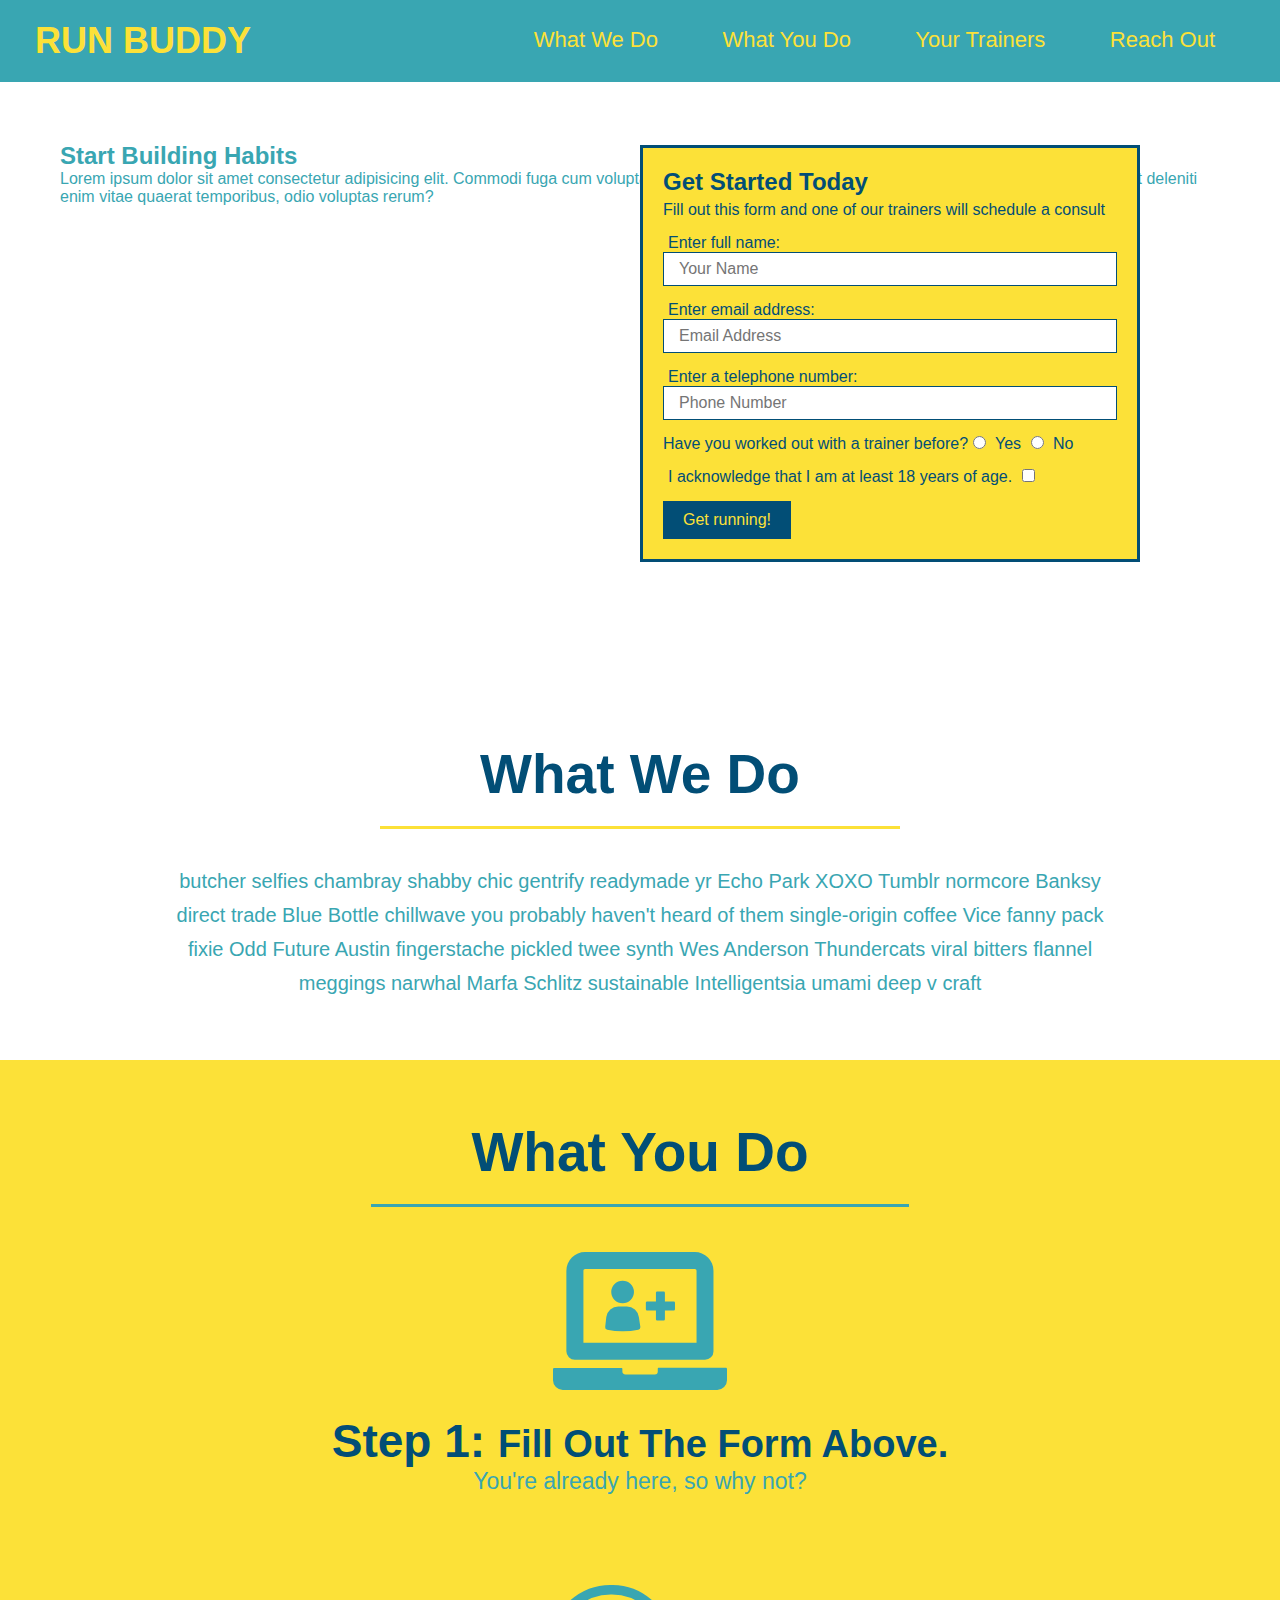
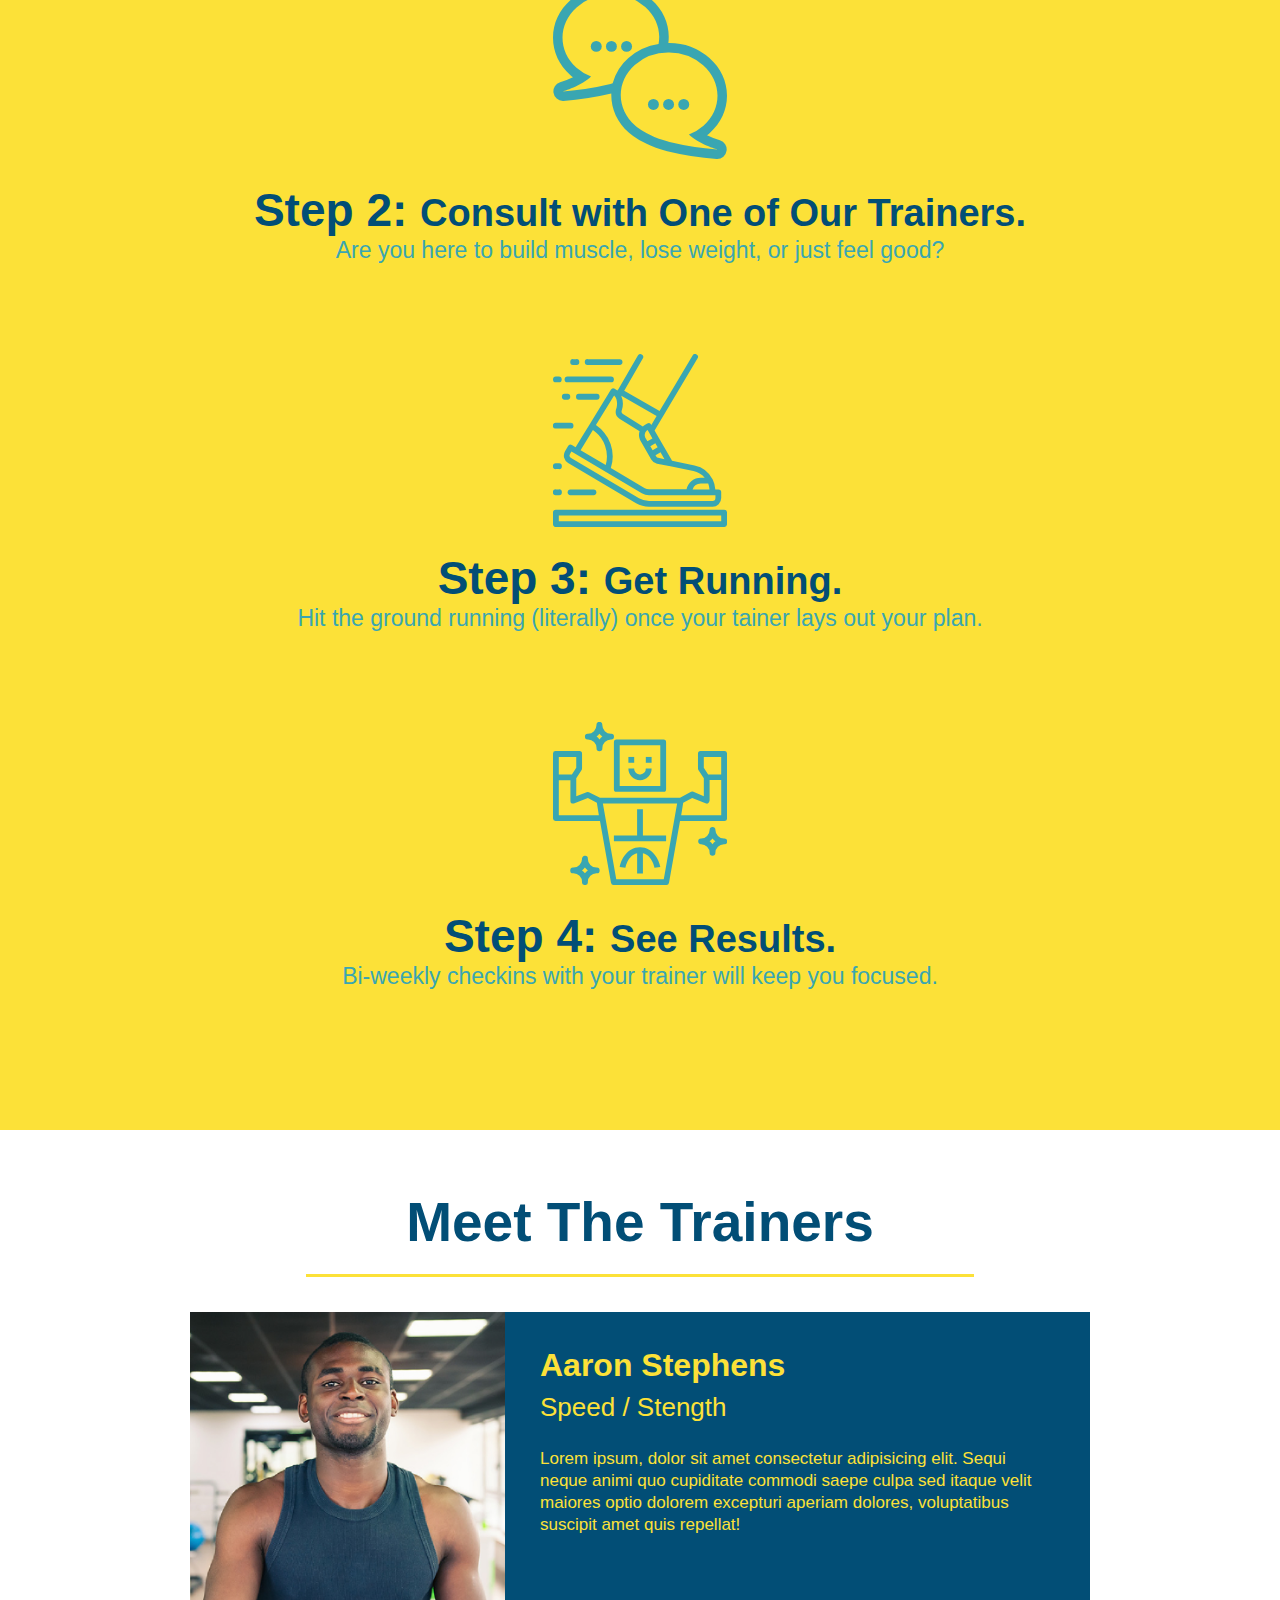
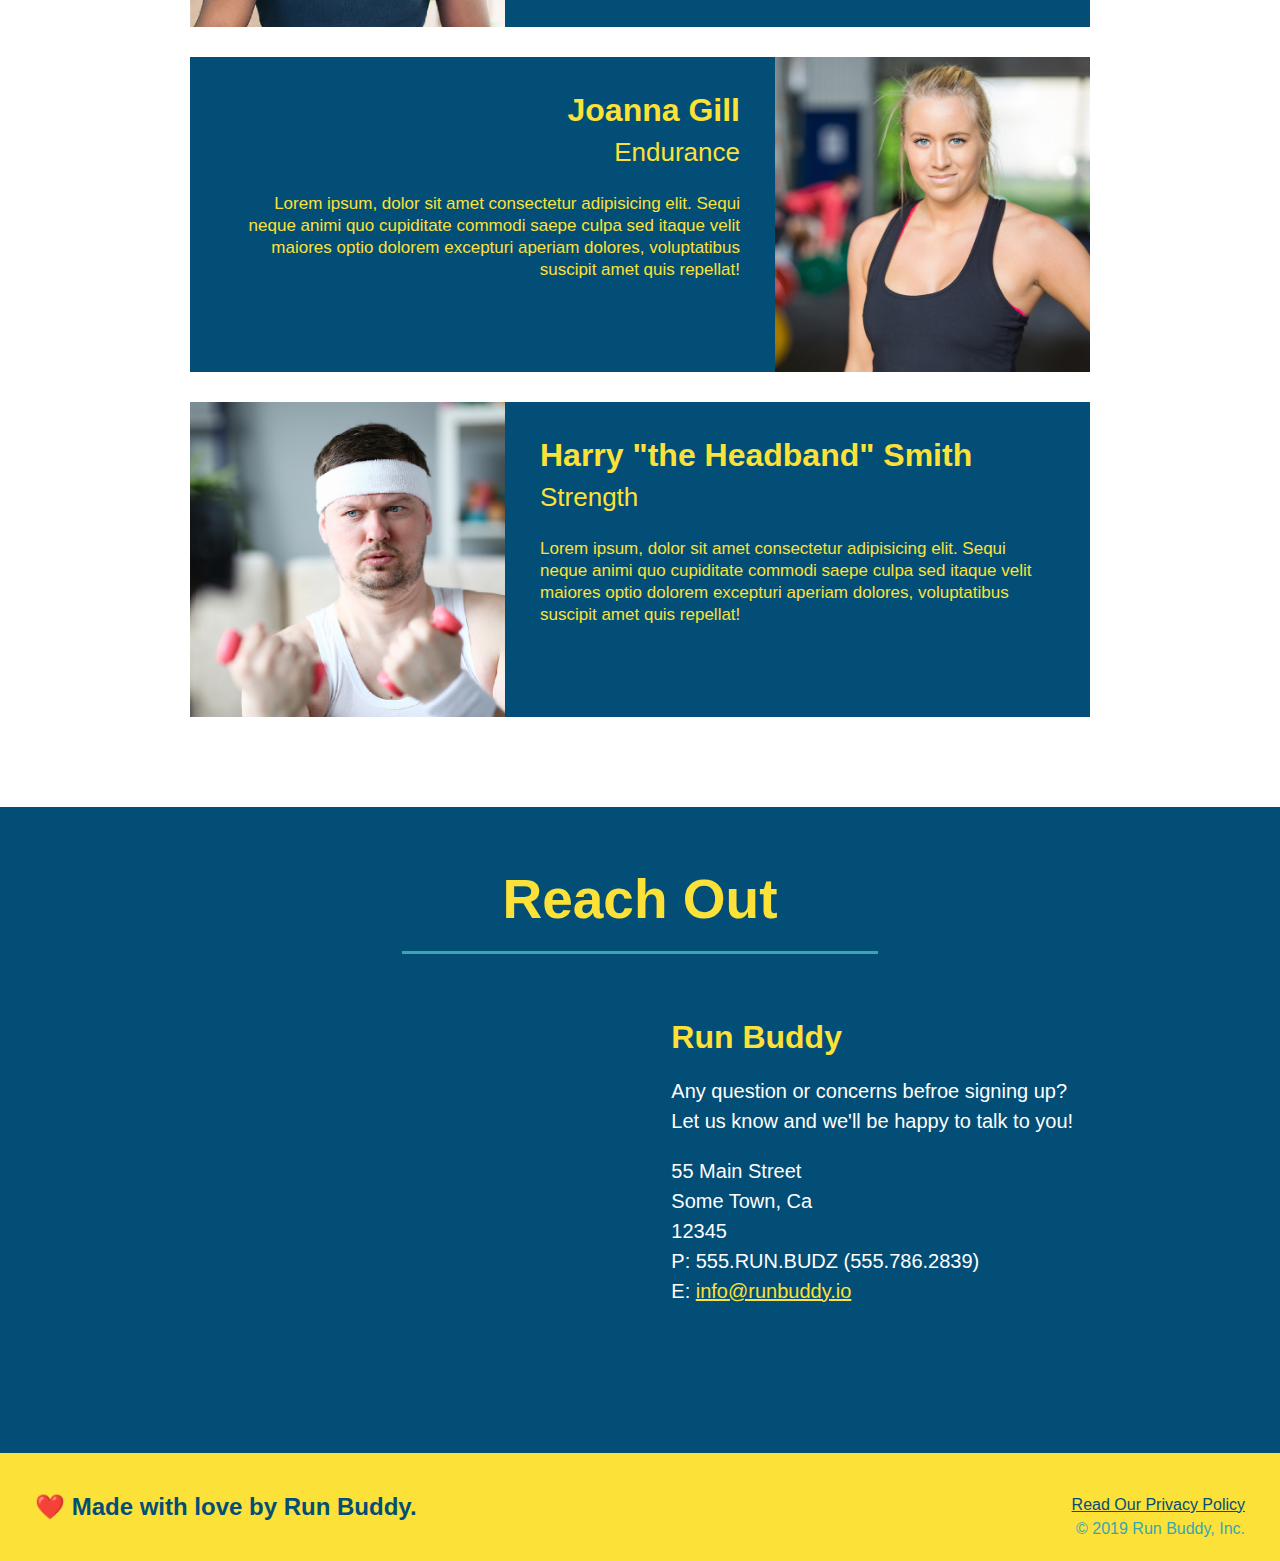
==== index.html @ 86de61a1 "9+" ====
<!DOCTYPE html>
<html lang="en">
  <head>
    <meta charset="UTF-8" />
    <title>Run Buddy</title>
    <link rel="stylesheet" href="./assets/css/style.css" />
  </head>

  <body>
    <!-- navigation -->
    <header>
      <h1>
        <a href="/"> RUN BUDDY </a>
      </h1>
      <nav>
        <!-- Unordered list element -->
        <ul>
          <!-- List item element-->
          <li>
            <!-- Anchor element -->
            <a href="#what-we-do">What We Do</a>
          </li>
          <li>
            <a href="#what-you-do">What You Do</a>
          </li>
          <li>
            <a href="#your-trainers">Your Trainers</a>
          </li>
          <li>
            <a href="#reach-out">Reach Out</a>
          </li>
        </ul>
      </nav>
    </header>

    <!-- hero/jumbotron -->
    <section class="hero">
      <div class="hero-cta">
        <h2>Start Building Habits</h2>
        <p>
          Lorem ipsum dolor sit amet consectetur adipisicing elit. Commodi fuga
          cum voluptatum impedit. Debitis voluptatibus quas tempora sint odit
          officia iusto at deleniti enim vitae quaerat temporibus, odio voluptas
          rerum?
        </p>
      </div>

      <div class="hero-form">
        <h3>Get Started Today</h3>
        <p>
          Fill out this form and one of our trainers will schedule a consult
        </p>
        <form>
          <label for="name">Enter full name:</label>
          <input
            type="text"
            placeholder="Your Name"
            name="name"
            id="name"
            class="form-input"
          />
          <label for="email">Enter email address:</label>
          <input
            type="text"
            placeholder="Email Address"
            name="email"
            id="email"
            class="form-input"
          />
          <label for="phone">Enter a telephone number:</label>
          <input
            type="text"
            placeholder="Phone Number"
            name="phone"
            id="phone"
            class="form-input"
          />
          <p>
            Have you worked out with a trainer before?
            <input type="radio" name="trainer-confirm" id="trainer-yes" />
            <label for="trainer-yes">Yes</label>
            <input type="radio" name="trainer-confirm" id="trainer-no" />
            <label for="trainer-no">No</label>
          </p>
          <p>
            <label for="checkbox">
              I acknowledge that I am at least 18 years of age.
            </label>
            <input type="checkbox" name="checkpoint1" id="checkbox" />
          </p>
          <button type="submit">Get running!</button>
        </form>
      </div>
    </section>

    <!-- "what we do" section -->
    <section id="what-we-do" class="intro">
      <h2 class="section-title primary-border">What We Do</h2>
      <p>
        butcher selfies chambray shabby chic gentrify readymade yr Echo Park
        XOXO Tumblr normcore Banksy direct trade Blue Bottle chillwave you
        probably haven't heard of them single-origin coffee Vice fanny pack
        fixie Odd Future Austin fingerstache pickled twee synth Wes Anderson
        Thundercats viral bitters flannel meggings narwhal Marfa Schlitz
        sustainable Intelligentsia umami deep v craft
      </p>
    </section>

    <!-- "what you do" section -->

    <section id="what-you-do" class="steps">
      <h2 class="section-title secondary-border">What You Do</h2>

      <div>
        <img src="assets\images\step-1.svg" alt="" />
        <h3>Step 1: <span>Fill Out The Form Above.</span></h3>
        <p>You're already here, so why not?</p>
      </div>

      <div>
        <img src="assets\images\step-2.svg" alt="" />
        <h3>Step 2: <span>Consult with One of Our Trainers.</span></h3>
        <p>Are you here to build muscle, lose weight, or just feel good?</p>
      </div>

      <div>
        <img src="assets\images\step-3.svg" alt="" />
        <h3>Step 3: <span>Get Running.</span></h3>
        <p>
          Hit the ground running (literally) once your tainer lays out your
          plan.
        </p>
      </div>

      <div>
        <img src="assets\images\step-4.svg" alt="" />
        <h3>Step 4: <span>See Results.</span></h3>
        <p>Bi-weekly checkins with your trainer will keep you focused.</p>
      </div>
    </section>

    <!-- "meet the trainers" section -->

    <section id="your-trainers" class="trainers">
      <h2 class="section-title primary-border">Meet The Trainers</h2>
      <article class="trainer">
        <img
          src="assets\images\trainer-1.jpg"
          alt="Aaron Stephens in his workout clothes, ready to pump iron"
        />
        <div class="trainer-bio text-left">
          <h3>Aaron Stephens</h3>
          <h4>Speed / Stength</h4>
          <p>
            Lorem ipsum, dolor sit amet consectetur adipisicing elit. Sequi
            neque animi quo cupiditate commodi saepe culpa sed itaque velit
            maiores optio dolorem excepturi aperiam dolores, voluptatibus
            suscipit amet quis repellat!
          </p>
        </div>
      </article>

      <!--Trainer Joanna Article-->

      <article class="trainer">
        <div class="trainer-bio text-right">
          <h3>Joanna Gill</h3>
          <h4>Endurance</h4>
          <p>
            Lorem ipsum, dolor sit amet consectetur adipisicing elit. Sequi
            neque animi quo cupiditate commodi saepe culpa sed itaque velit
            maiores optio dolorem excepturi aperiam dolores, voluptatibus
            suscipit amet quis repellat!
          </p>
        </div>
        <img
          src="assets\images\trainer-2.jpg"
          alt="Joanna Gill cooling off after a workout"
        />
      </article>

      <!--Trainer Headband Harry Article-->

      <article class="trainer">
        <img
          src="assets\images\trainer-3.jpg"
          alt="Harry Smith wearing a head band and lifting pink weights"
        />
        <div class="trainer-bio text-left">
          <h3>Harry "the Headband" Smith</h3>
          <h4>Strength</h4>
          <p>
            Lorem ipsum, dolor sit amet consectetur adipisicing elit. Sequi
            neque animi quo cupiditate commodi saepe culpa sed itaque velit
            maiores optio dolorem excepturi aperiam dolores, voluptatibus
            suscipit amet quis repellat!
          </p>
        </div>
      </article>
    </section>

    <!-- "reach out" section -->

    <section id="reach-out" class="contact">
      <h2 class="section-title secondary-border">Reach Out</h2>
      <div class="contact-info">
        <iframe
          src="https://www.google.com/maps/embed?pb=!1m18!1m12!1m3!1d2694.9120654566946!2d-112.32048018418155!3d47.511103702562835!2m3!1f0!2f0!3f0!3m2!1i1024!2i768!4f13.1!3m3!1m2!1s0x5342957aaf8202db%3A0x1dac85df7fe4e1fd!2s4567%20MT-21%2C%20Fairfield%2C%20MT%2059436!5e0!3m2!1sen!2sus!4v1643744627830!5m2!1sen!2sus"
          width="400"
          height="400"
          style="border: 0"
          allowfullscreen=""
          loading="lazy"
        >
        </iframe>
        <div>
          <h3>Run Buddy</h3>
          <p>
            Any question or concerns befroe signing up?
            <br />
            Let us know and we'll be happy to talk to you!
            <br />
          </p>
          <address>
            55 Main Street <br />
            Some Town, Ca <br />
            12345<br />
            P: 555.RUN.BUDZ (555.786.2839)<br />
            E: <a href="mailto:info@runbuddy.io">info@runbuddy.io</a>
          </address>
        </div>
      </div>
    </section>

    <!-- footer -->

    <footer>
      <h2>❤️ Made with love by Run Buddy.</h2>
      <div>
        <a href="./privacy-policy.html">Read Our Privacy Policy</a><br />
        &copy; 2019 Run Buddy, Inc.
      </div>
    </footer>
  </body>
</html>
---- assets/css/style.css ----
body {
  font-family: Arial, Helvetica, sans-serif;
  color: #39a6b2;
}

/* header style */
header {
  padding: 20px 35px;
  background-color: #39a6b2;
}
/*Browser default override*/
* {
  margin: 0;
  padding: 0;
  box-sizing: border-box;
}

/* Header Elements Style*/
header h1 {
  font-weight: bold;
  font-size: 36px;
  color: #fce138;
  margin: 0;
  display: inline;
}

header a {
  color: #fce138;
  text-decoration: none;
}

header nav {
  float: right;
  margin: 7px 0;
}

header nav ul li {
  display: inline;
}

header nav ul li a {
  margin: 0 30px;
  font-weight: lighter;
  font-size: 22px;
}
/*Footer Styling*/
footer {
  background: #fce138;
  width: 100%;
  padding: 40px 35px;
}
/*footer element styling*/
footer h2 {
  display: inline;
  color: #024e76;
}

footer div {
  float: right;
  line-height: 1.5;
  text-align: right;
}

footer a {
  color: #024e76;
}

/* Hero syle*/

section {
  padding: 60px;
}

.hero {
  background-image: url(https://static.fullstack-bootcamp.com/module-2/flipped-hero-image.jpg);
  height: 600px;
  background-size: cover;
  background-position: center;
  position: relative;
}

.hero-form {
  background-color: #fce138;
  padding: 20px;
  width: 500px;
  color: #024e76;
  border: solid 3px #024e76;
  position: absolute;
  bottom: 120px;
  right: 140px;
}

.hero-form label {
  margin: 0px 5px;
}

.hero-form h3 {
  font-size: 24px;
  margin: 0;
}

.hero-form p {
  margin: 5px 0 15px 0;
}

.form-input {
  border: 1px solid #024e76;
  display: block;
  padding: 7px 15px;
  font-size: 16px;
  color: #024e76;
  width: 100%;
  margin-bottom: 15px;
}

button {
  background-color: #024e76;
  color: #fce138;
  border: none;
  padding: 10px 20px;
  font-size: 16px;
}

/*heading styles*/

.section-title {
  font-size: 55px;
  color: #024e76;
  margin-bottom: 35px;
  padding: 0 100px 20px 100px;
  border-bottom: 3px solid;
  border-color: #fce138;
  display: inline-block;
}

.primary-border {
  border-color: #fce138;
}

.secondary-border {
  border-color: #39a6b2;
}

/*what we do section styling*/

.intro {
  text-align: center;
}

.intro p {
  line-height: 1.7;
  color: #39a6b2;
  width: 80%;
  font-size: 20px;
  margin: 0 auto;
}
/*what you do section styling*/

.steps {
  text-align: center;
  background: #fce138;
}

.steps div {
  margin-bottom: 80px;
}

.steps img {
  width: 15%;
  margin: 10px 0;
}

.steps h3 {
  color: #024e76;
  font-size: 46px;
  margin-top: 10px;
}

.steps p {
  color: #39a6b2;
  font-size: 23px;
}

.steps span {
  font-size: 38px;
}

.trainers {
  text-align: center;
}

.trainer {
  width: 900px;
  margin: 0 auto 30px auto;
  background: #024e76;
  color: #fce138;
  overflow: auto;
}

.trainer img {
  width: 35%;
  float: left;
}

.trainer-bio {
  padding: 35px;
  float: left;
  width: 65%;
}

.text-left {
  text-align: left;
}

.text-right {
  text-align: right;
}

.trainer-bio h3 {
  font-size: 32px;
  margin-bottom: 8px;
}

.trainer-bio h4 {
  font-weight: lighter;
  font-size: 26px;
  margin-bottom: 25px;
}

.trainer-bio p {
  font-size: 17px;
  line-height: 1.3;
}

.contact {
  text-align: center;
  background: #024e76;
}

.contact h2 {
  color: #fce138;
}

.contact-info iframe {
  width: 400px;
  height: 400px;
}

.contact-info div {
  display: inline-block;
  vertical-align: top;
  text-align: left;
  margin: 30px 0 0 60px;
  color: white;
}

.contact-info h3 {
  color: #fce138;
  font-size: 32px;
}

.contact-info p,
.contact-info address {
  margin: 20px 0;
  line-height: 1.5;
  font-size: 20px;
  font-style: normal;
}

.contact-info a {
  color: #fce138;
}
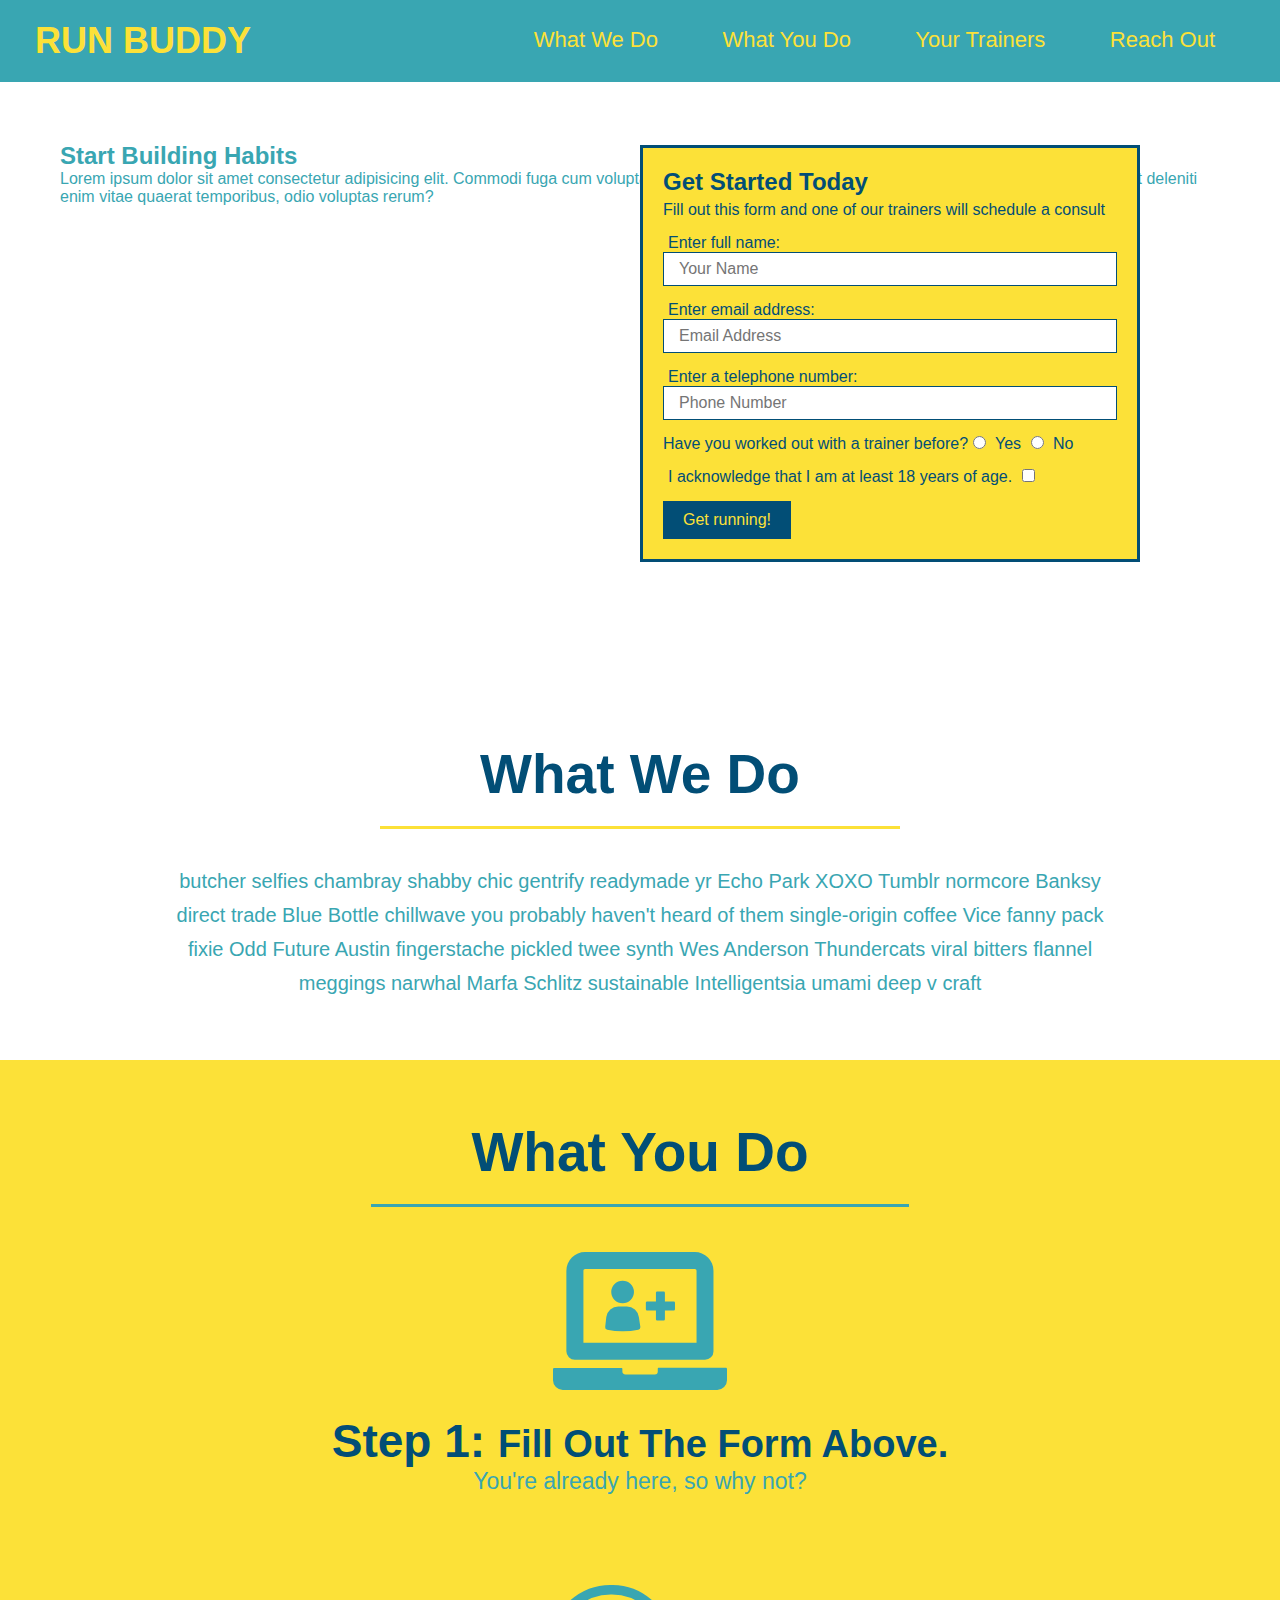
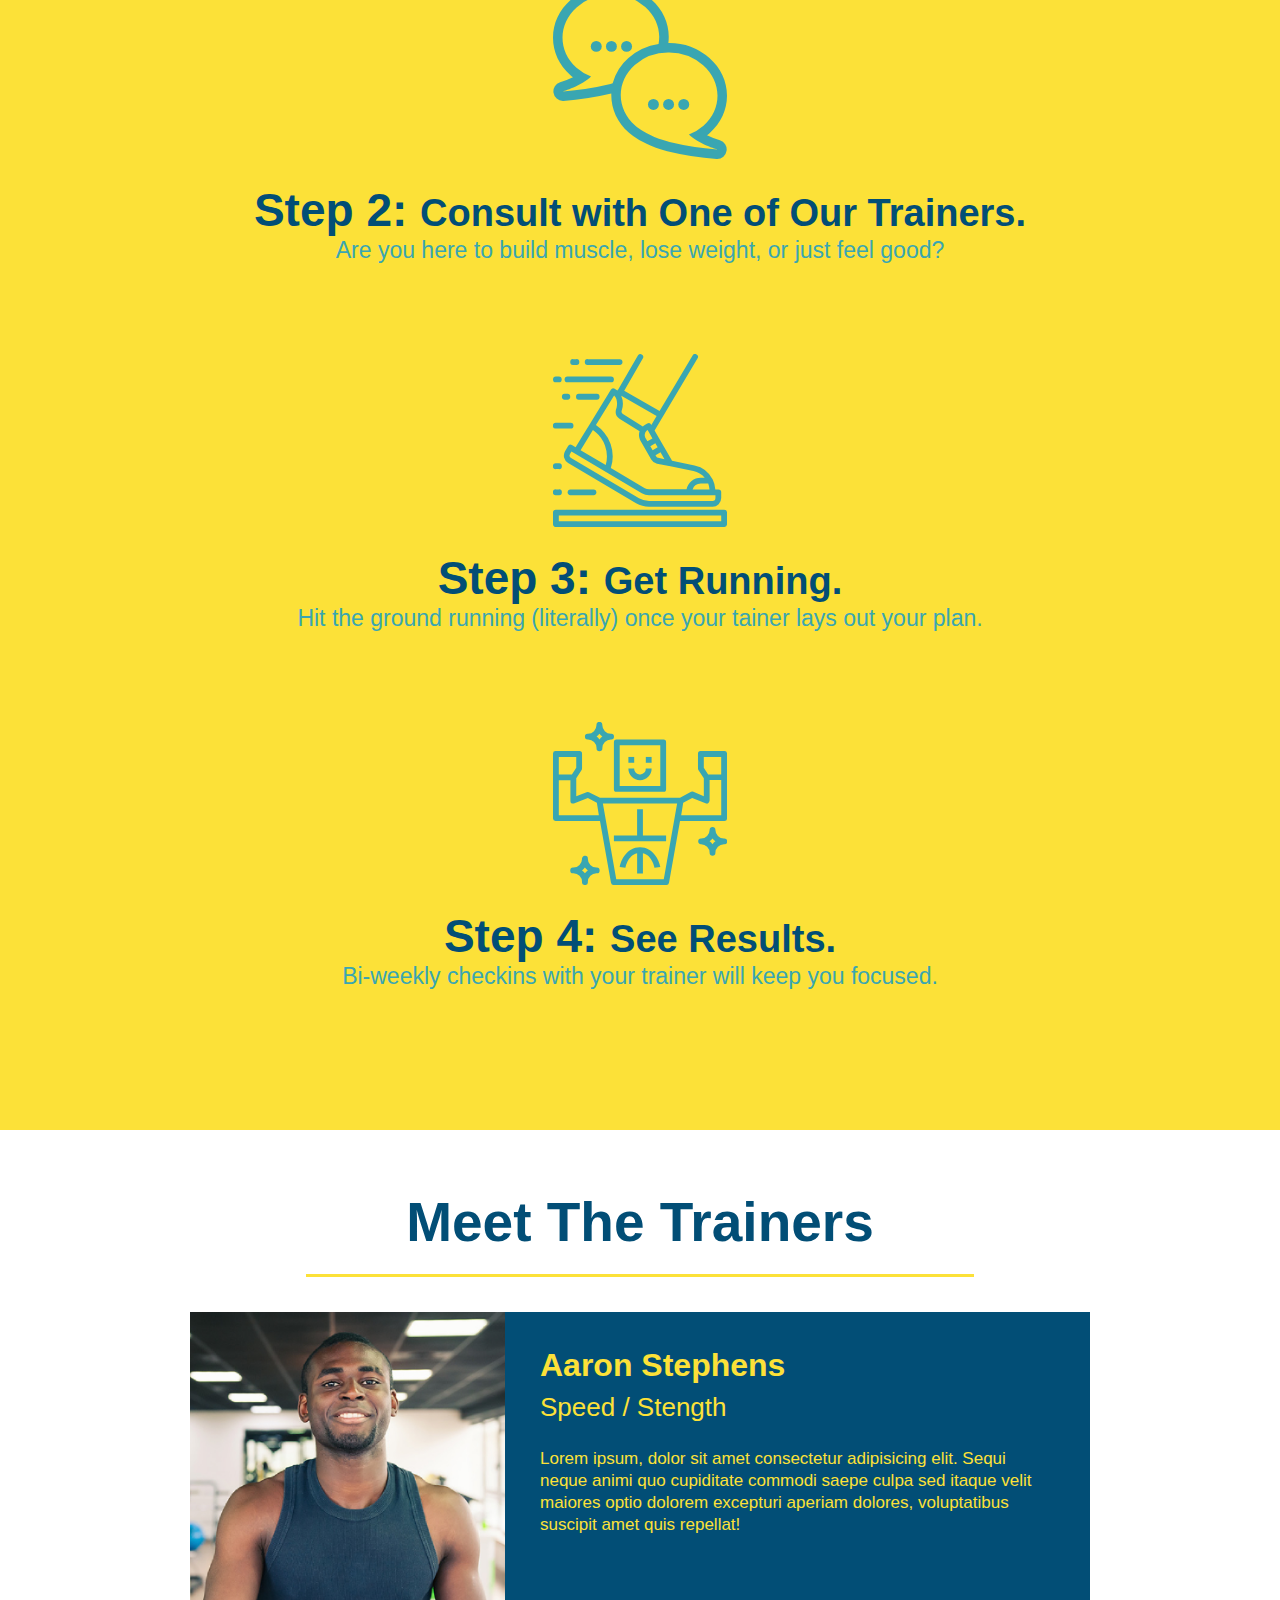
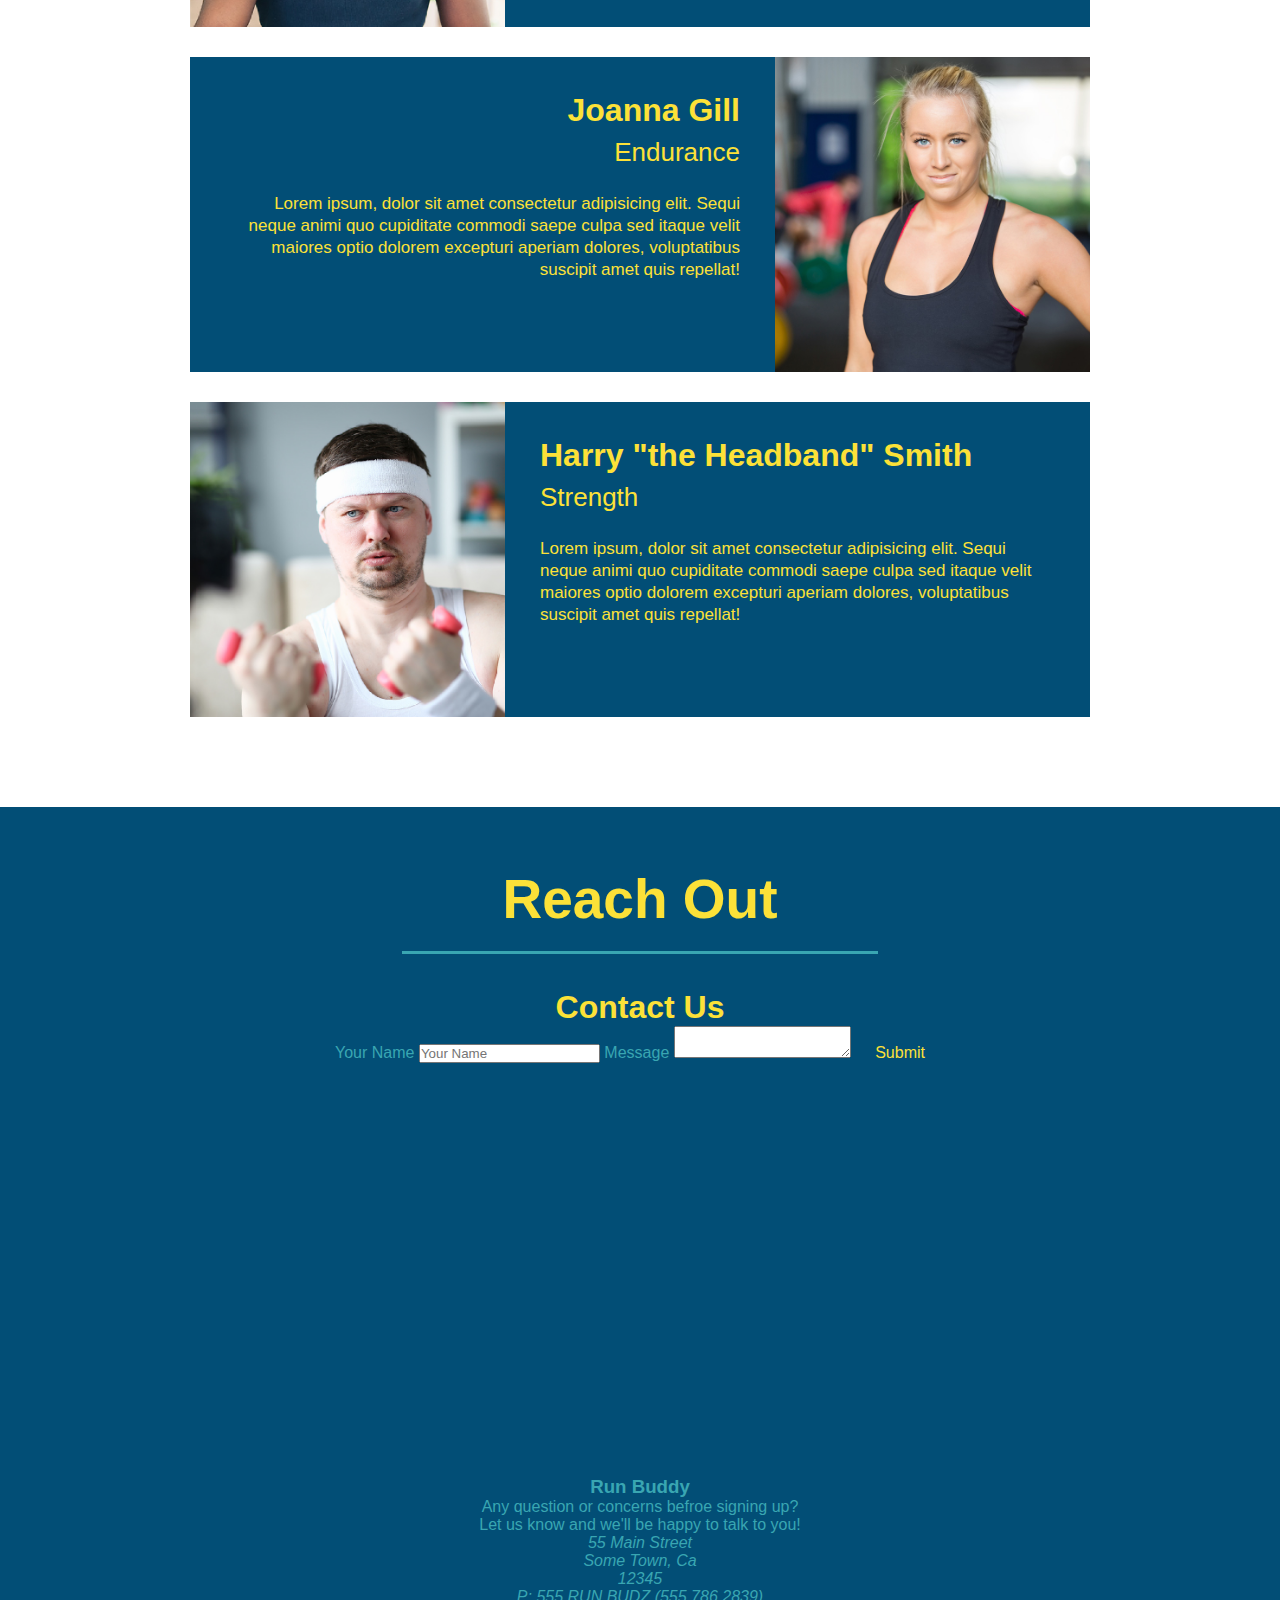
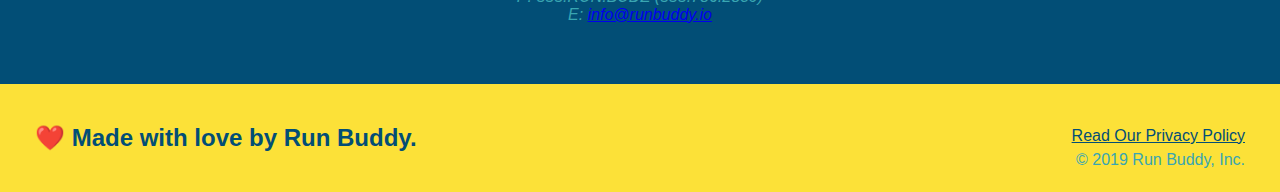
==== commit 8e6c15a1: "add contact form" ====
--- a/index.html
+++ b/index.html
@@ -204,6 +204,16 @@
     <section id="reach-out" class="contact">
       <h2 class="section-title secondary-border">Reach Out</h2>
       <div class="contact-info">
+        <h3>Contact Us</h3>
+        <form>
+          <label for="contact-name">Your Name</label>
+          <input type="text" id="contact-name" placeholder="Your Name" />
+
+          <label for="contact-message">Message</label>
+          <textarea id="contact-message" placeholder="Message"> </textarea>
+          <button type="submit">Submit</button>
+        </form>
+      </div>
         <iframe
           src="https://www.google.com/maps/embed?pb=!1m18!1m12!1m3!1d2694.9120654566946!2d-112.32048018418155!3d47.511103702562835!2m3!1f0!2f0!3f0!3m2!1i1024!2i768!4f13.1!3m3!1m2!1s0x5342957aaf8202db%3A0x1dac85df7fe4e1fd!2s4567%20MT-21%2C%20Fairfield%2C%20MT%2059436!5e0!3m2!1sen!2sus!4v1643744627830!5m2!1sen!2sus"
           width="400"
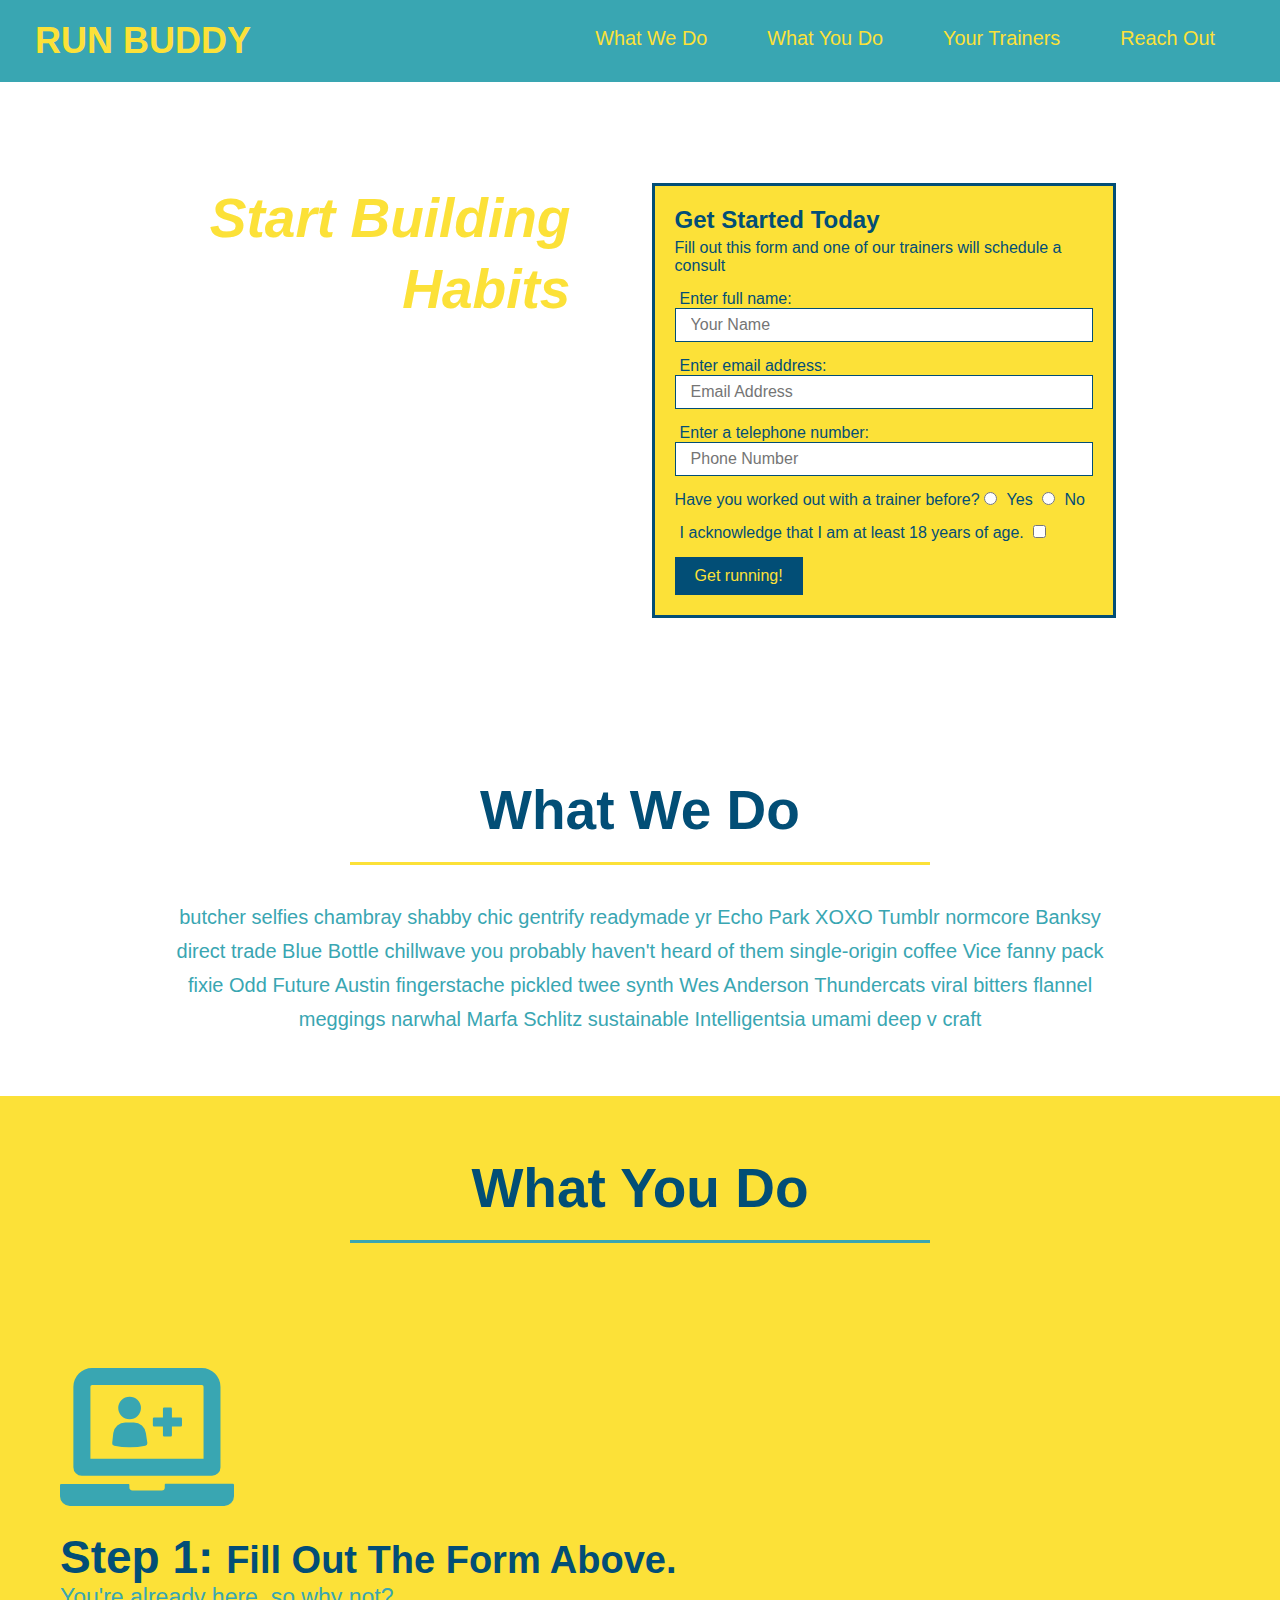
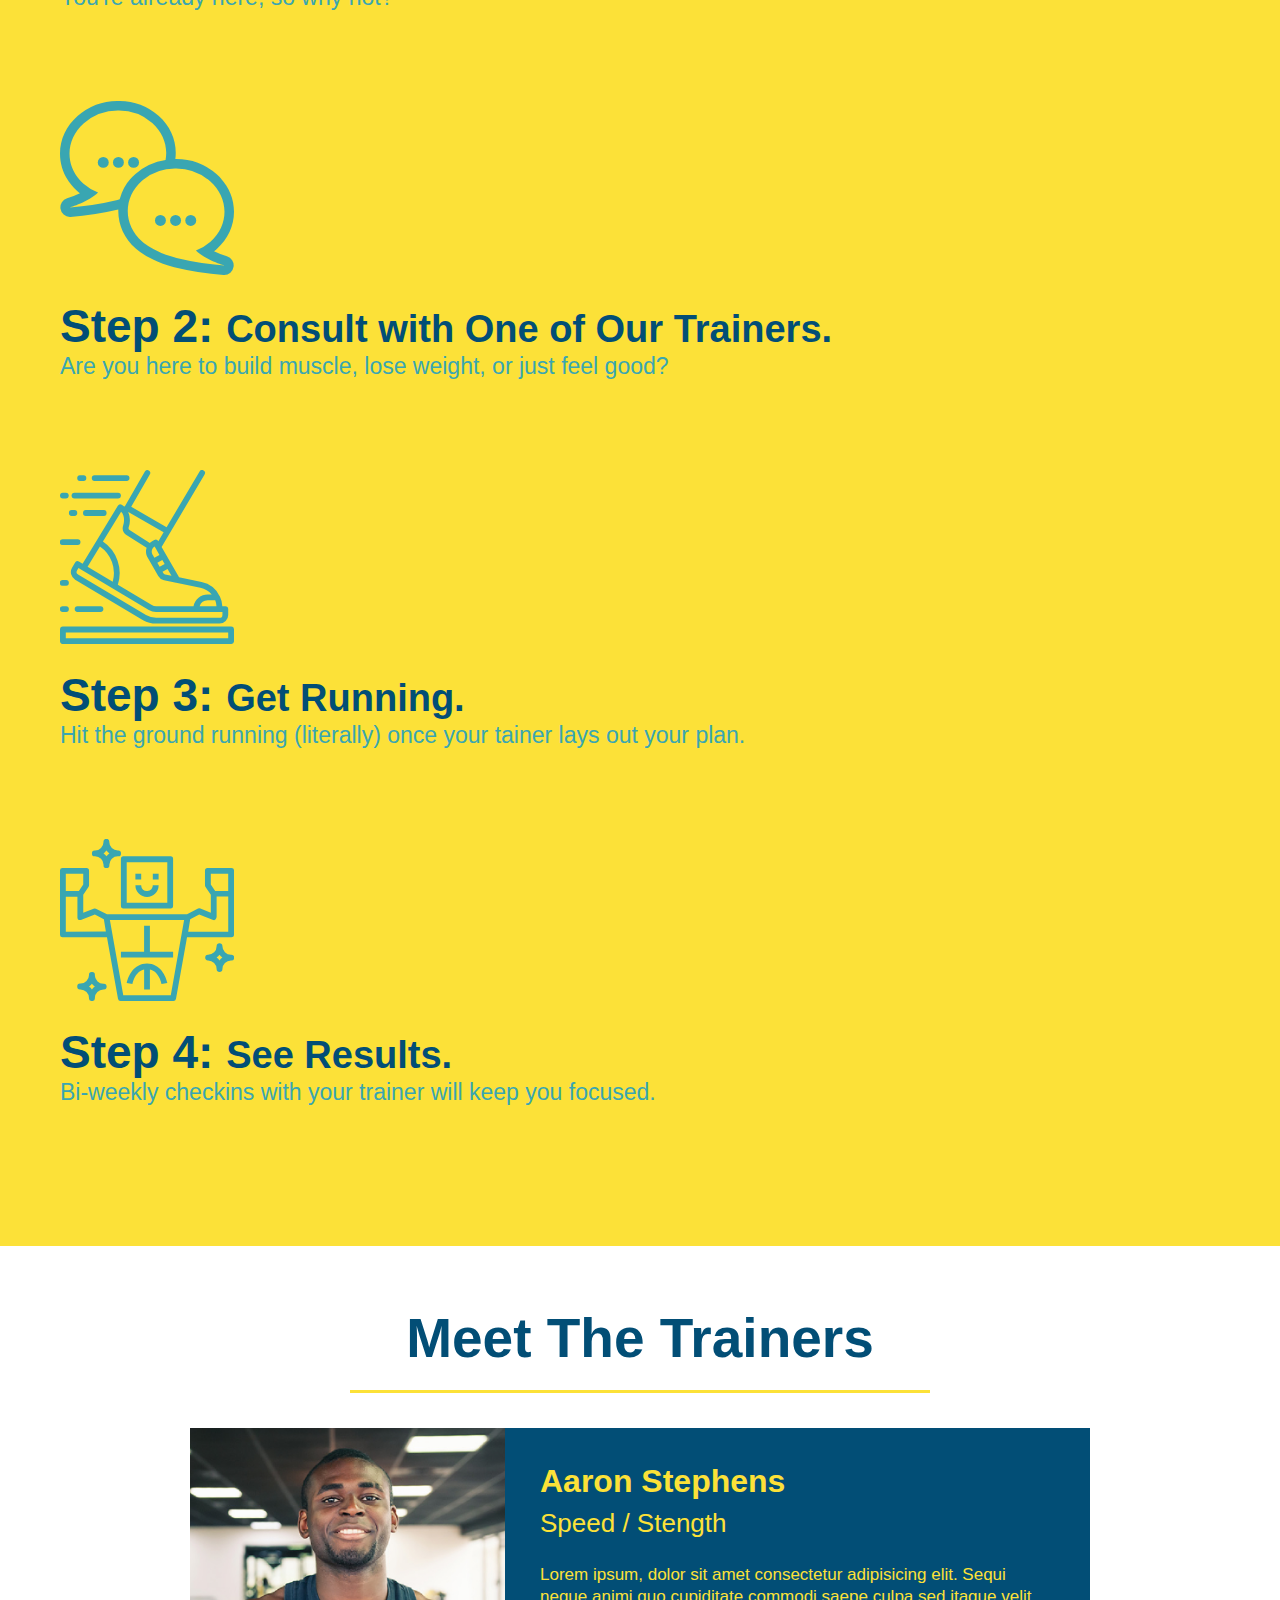
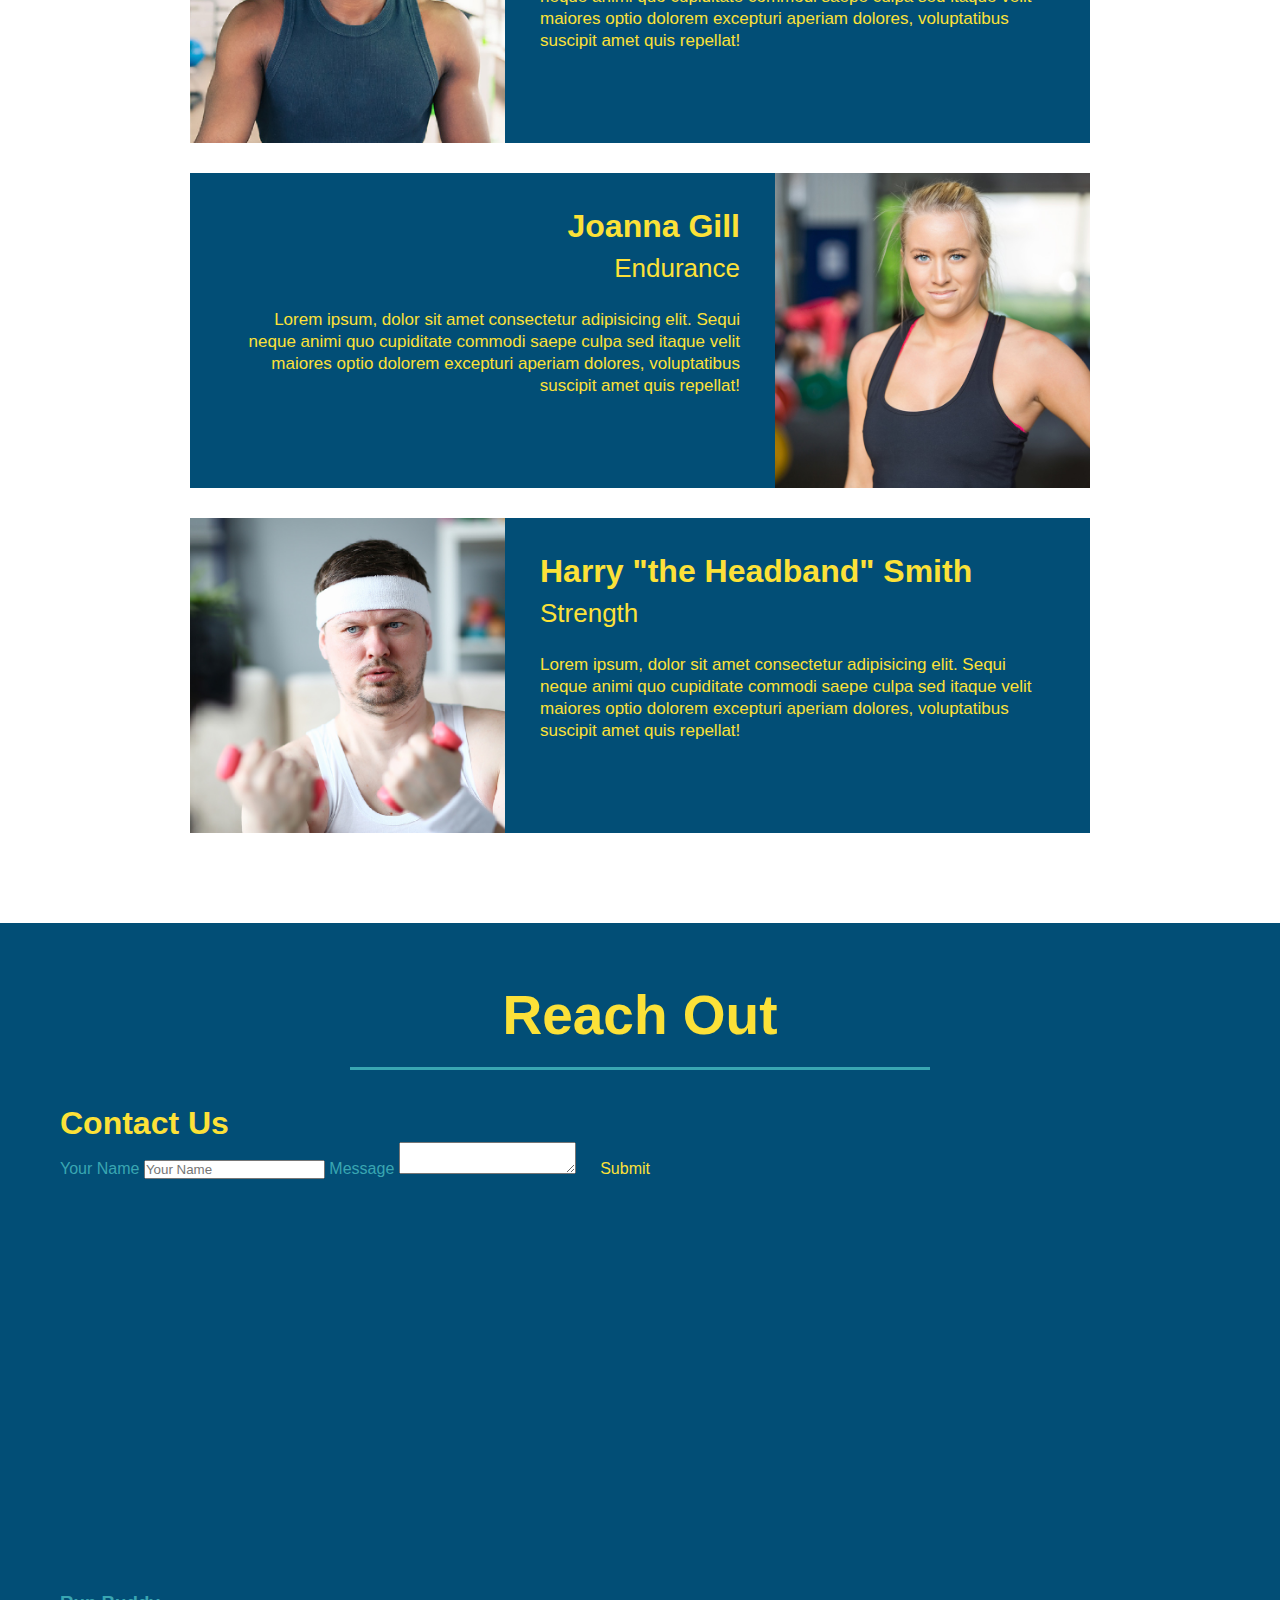
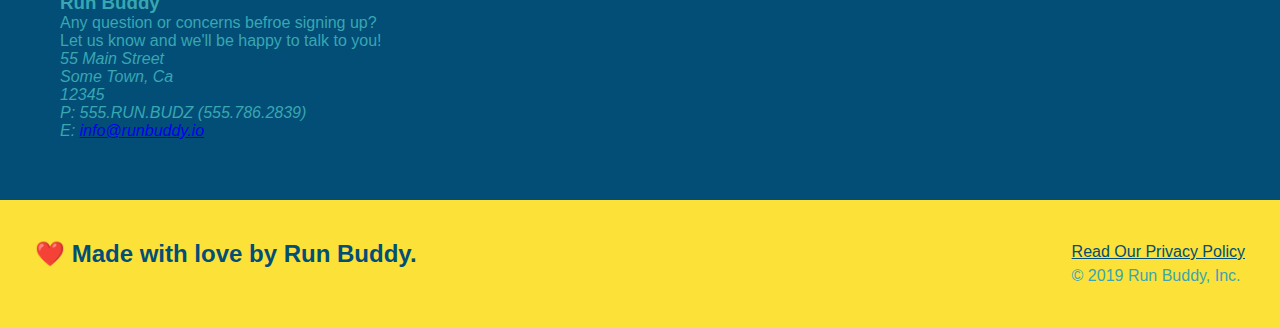
==== commit dd64236a: "add flexbox to what do sections" ====
--- a/index.html
+++ b/index.html
@@ -95,7 +95,10 @@
 
     <!-- "what we do" section -->
     <section id="what-we-do" class="intro">
+      <div class="flex-row">
       <h2 class="section-title primary-border">What We Do</h2>
+    </div>
+    <div class="flex-row">
       <p>
         butcher selfies chambray shabby chic gentrify readymade yr Echo Park
         XOXO Tumblr normcore Banksy direct trade Blue Bottle chillwave you
@@ -104,12 +107,16 @@
         Thundercats viral bitters flannel meggings narwhal Marfa Schlitz
         sustainable Intelligentsia umami deep v craft
       </p>
+    </div>
+    
     </section>
 
     <!-- "what you do" section -->
 
     <section id="what-you-do" class="steps">
+      <div class="flex-row">
       <h2 class="section-title secondary-border">What You Do</h2>
+      </div>
 
       <div>
         <img src="assets\images\step-1.svg" alt="" />
@@ -142,7 +149,9 @@
     <!-- "meet the trainers" section -->
 
     <section id="your-trainers" class="trainers">
+      <div class="flex-row">
       <h2 class="section-title primary-border">Meet The Trainers</h2>
+      </div>
       <article class="trainer">
         <img
           src="assets\images\trainer-1.jpg"
--- a/assets/css/style.css
+++ b/assets/css/style.css
@@ -7,6 +7,9 @@
 header {
   padding: 20px 35px;
   background-color: #39a6b2;
+  display: flex;
+  justify-content: space-between;
+  flex-wrap: wrap;
 }
 /*Browser default override*/
 * {
@@ -21,7 +24,6 @@
   font-size: 36px;
   color: #fce138;
   margin: 0;
-  display: inline;
 }
 
 header a {
@@ -30,35 +32,38 @@
 }
 
 header nav {
-  float: right;
   margin: 7px 0;
 }
 
-header nav ul li {
-  display: inline;
+header nav ul {
+  display: flex;
+  flex-wrap: wrap;
+  justify-content: center;
+  align-items: center;
+  list-style: none;
 }
 
 header nav ul li a {
   margin: 0 30px;
   font-weight: lighter;
-  font-size: 22px;
+  font-size: 1.55vw;
 }
 /*Footer Styling*/
 footer {
   background: #fce138;
   width: 100%;
   padding: 40px 35px;
+  display: flex;
+  justify-content: space-between;
+  flex-wrap: wrap;
 }
 /*footer element styling*/
 footer h2 {
-  display: inline;
   color: #024e76;
 }
 
 footer div {
-  float: right;
   line-height: 1.5;
-  text-align: right;
 }
 
 footer a {
@@ -73,21 +78,34 @@
 
 .hero {
   background-image: url(https://static.fullstack-bootcamp.com/module-2/flipped-hero-image.jpg);
-  height: 600px;
   background-size: cover;
   background-position: center;
-  position: relative;
-}
-
+  display: flex;
+  justify-content: center;
+  flex-wrap: wrap;
+}
+
+.hero-cta {
+  width: 35%;
+  text-align: right;
+  margin: 3.5%;
+  color: #fff;
+  font-size: 18px;
+  line-height: 1.3;
+}
+
+.hero-cta h2 {
+  font-style: italic;
+  font-size: 55px;
+  color: #fce138;
+}
 .hero-form {
   background-color: #fce138;
   padding: 20px;
-  width: 500px;
   color: #024e76;
   border: solid 3px #024e76;
-  position: absolute;
-  bottom: 120px;
-  right: 140px;
+  width: 40%;
+  margin: 3.5%;
 }
 
 .hero-form label {
@@ -126,11 +144,12 @@
 .section-title {
   font-size: 55px;
   color: #024e76;
-  margin-bottom: 35px;
-  padding: 0 100px 20px 100px;
   border-bottom: 3px solid;
   border-color: #fce138;
-  display: inline-block;
+  padding-bottom: 20px;
+  text-align: center;
+  margin: 0 auto 35px auto;
+  width: 50%;
 }
 
 .primary-border {
@@ -141,11 +160,11 @@
   border-color: #39a6b2;
 }
 
+.flex-row {
+  display: flex;
+}
+
 /*what we do section styling*/
-
-.intro {
-  text-align: center;
-}
 
 .intro p {
   line-height: 1.7;
@@ -153,11 +172,11 @@
   width: 80%;
   font-size: 20px;
   margin: 0 auto;
+  text-align: center;
 }
 /*what you do section styling*/
 
 .steps {
-  text-align: center;
   background: #fce138;
 }
 
@@ -186,7 +205,6 @@
 }
 
 .trainers {
-  text-align: center;
 }
 
 .trainer {
@@ -233,7 +251,6 @@
 }
 
 .contact {
-  text-align: center;
   background: #024e76;
 }
 
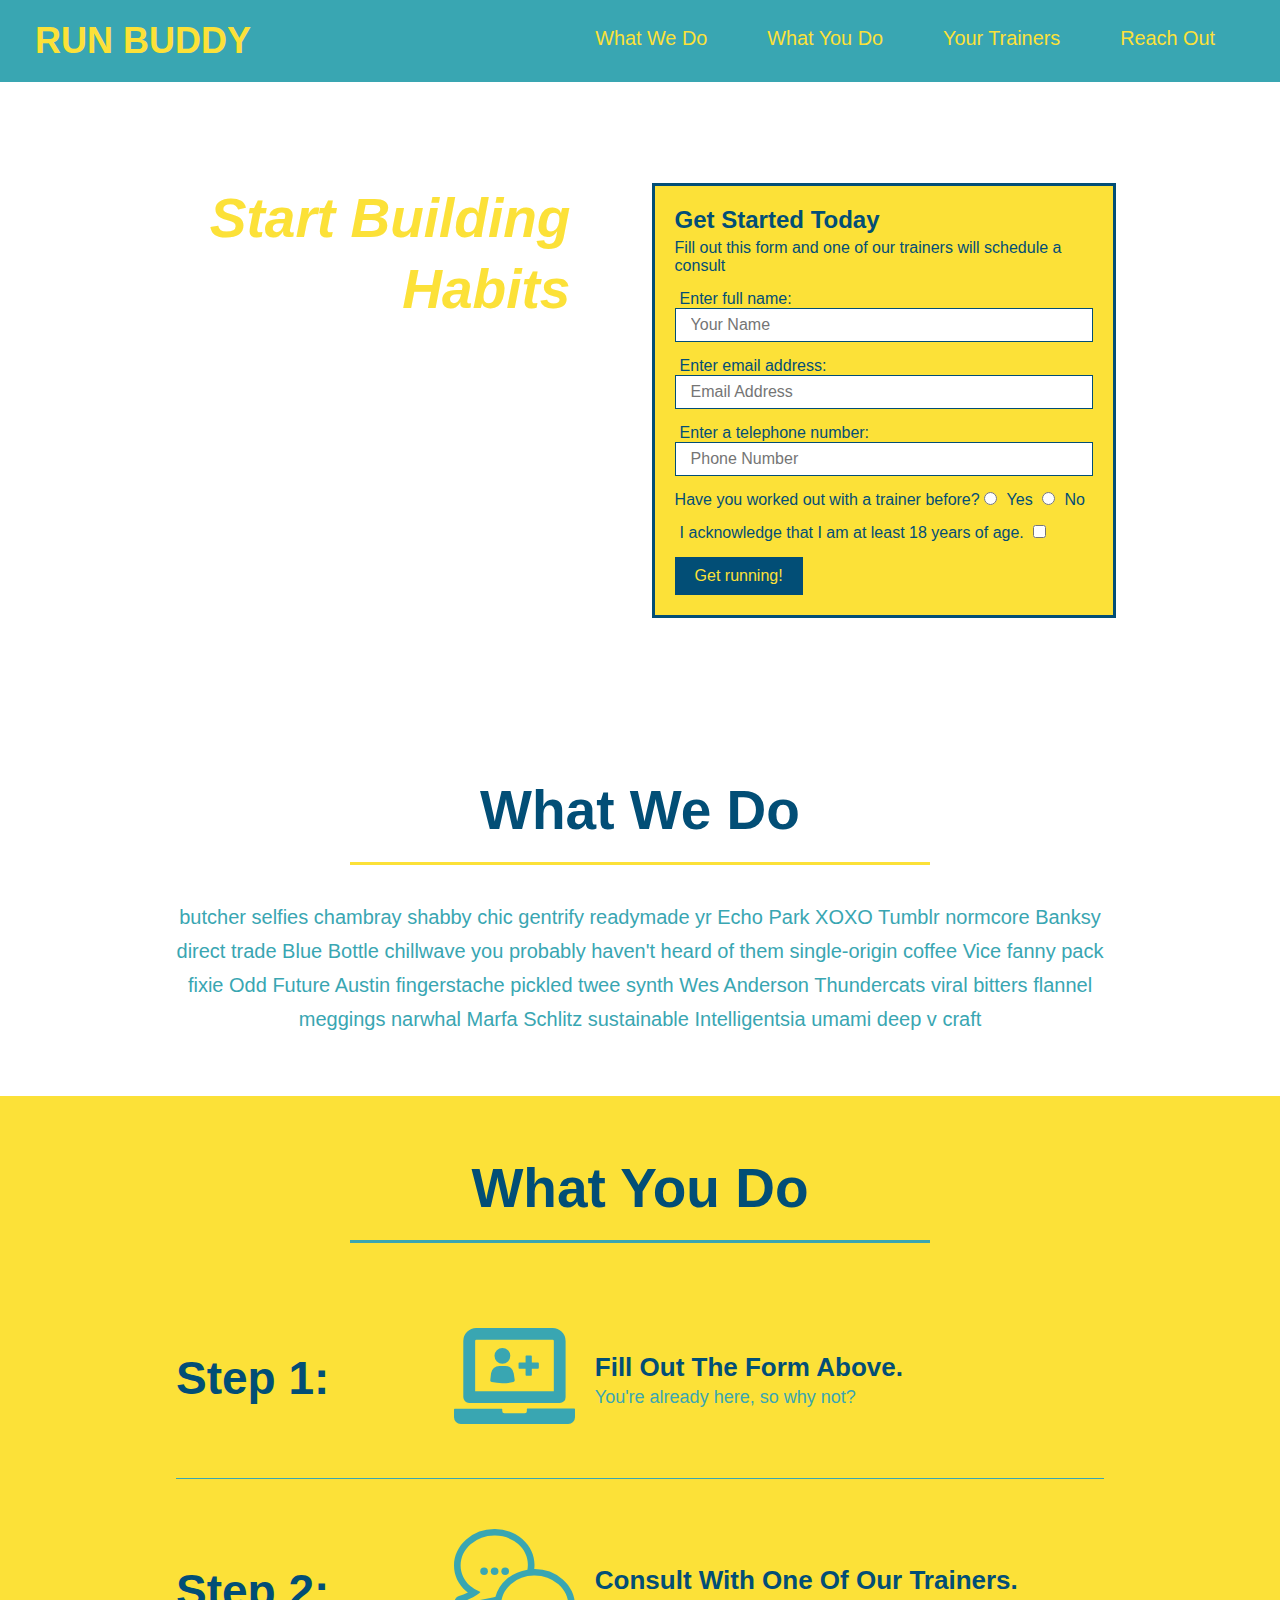
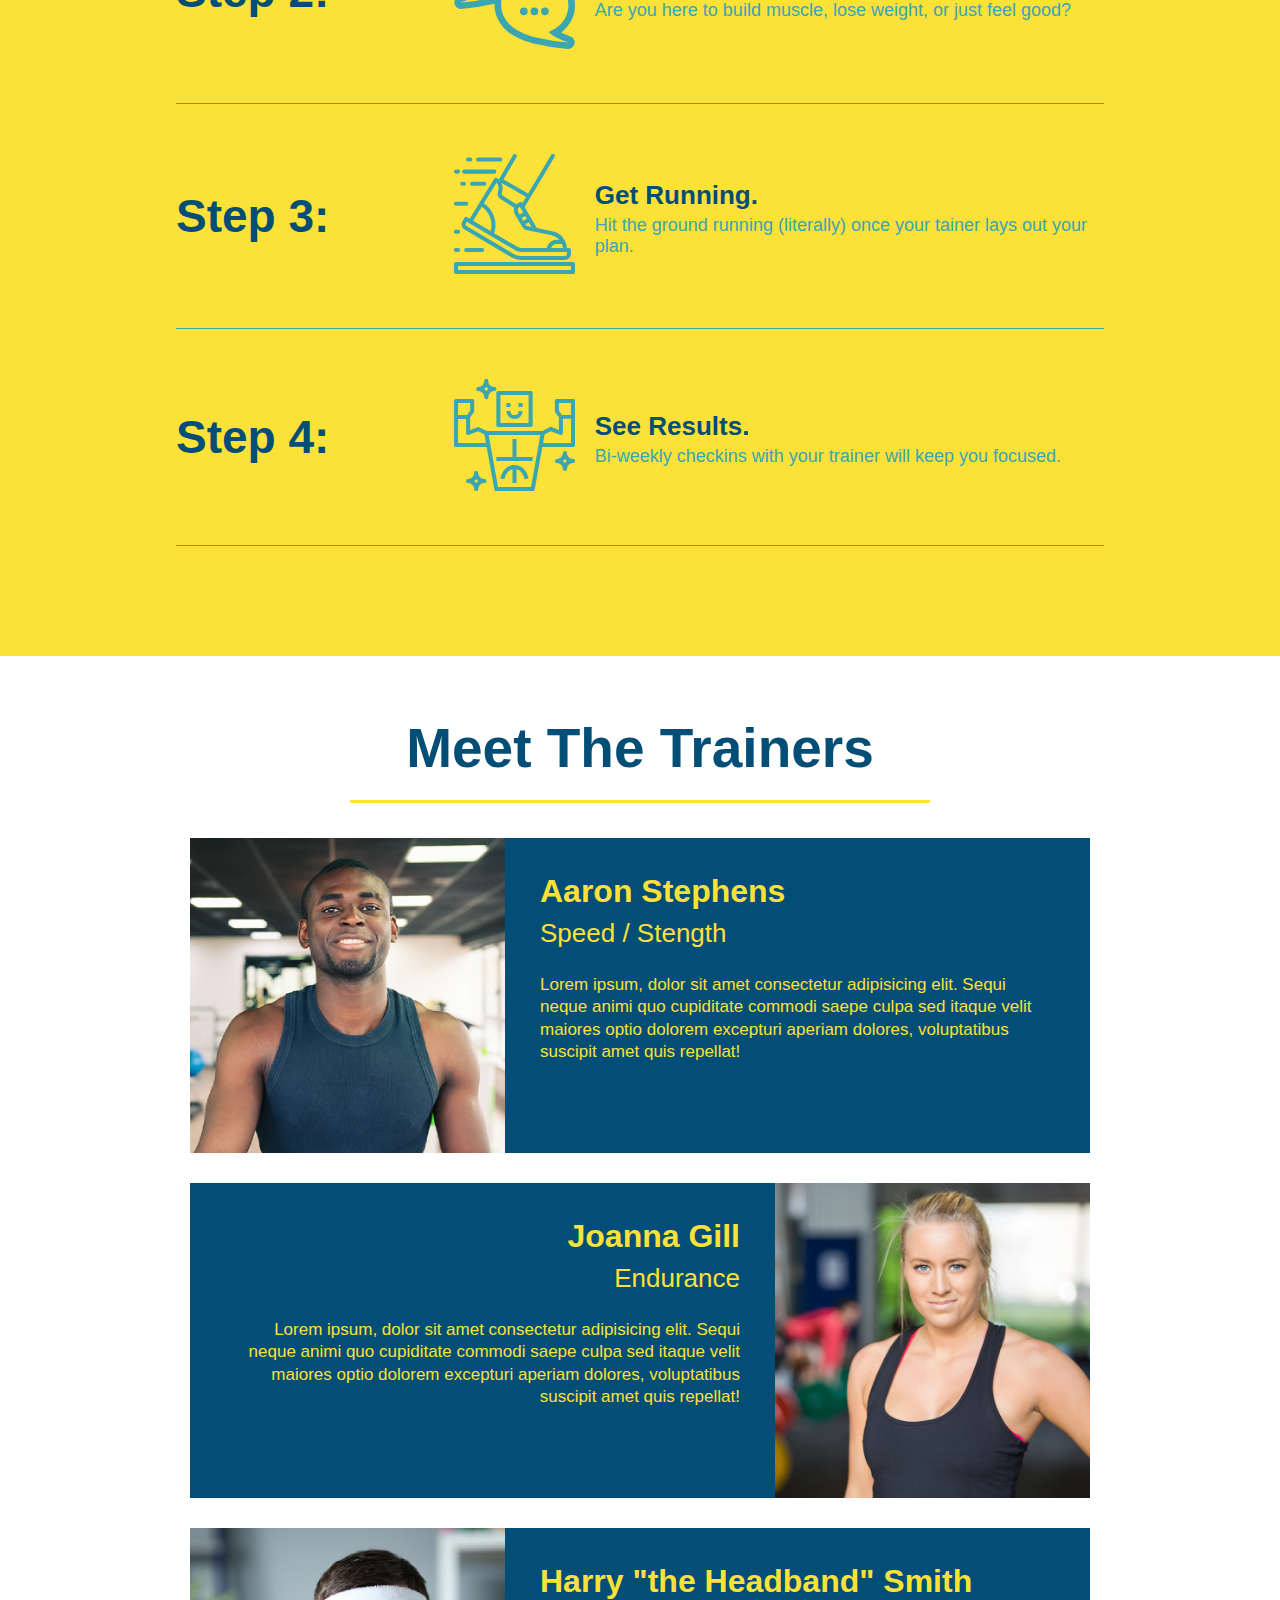
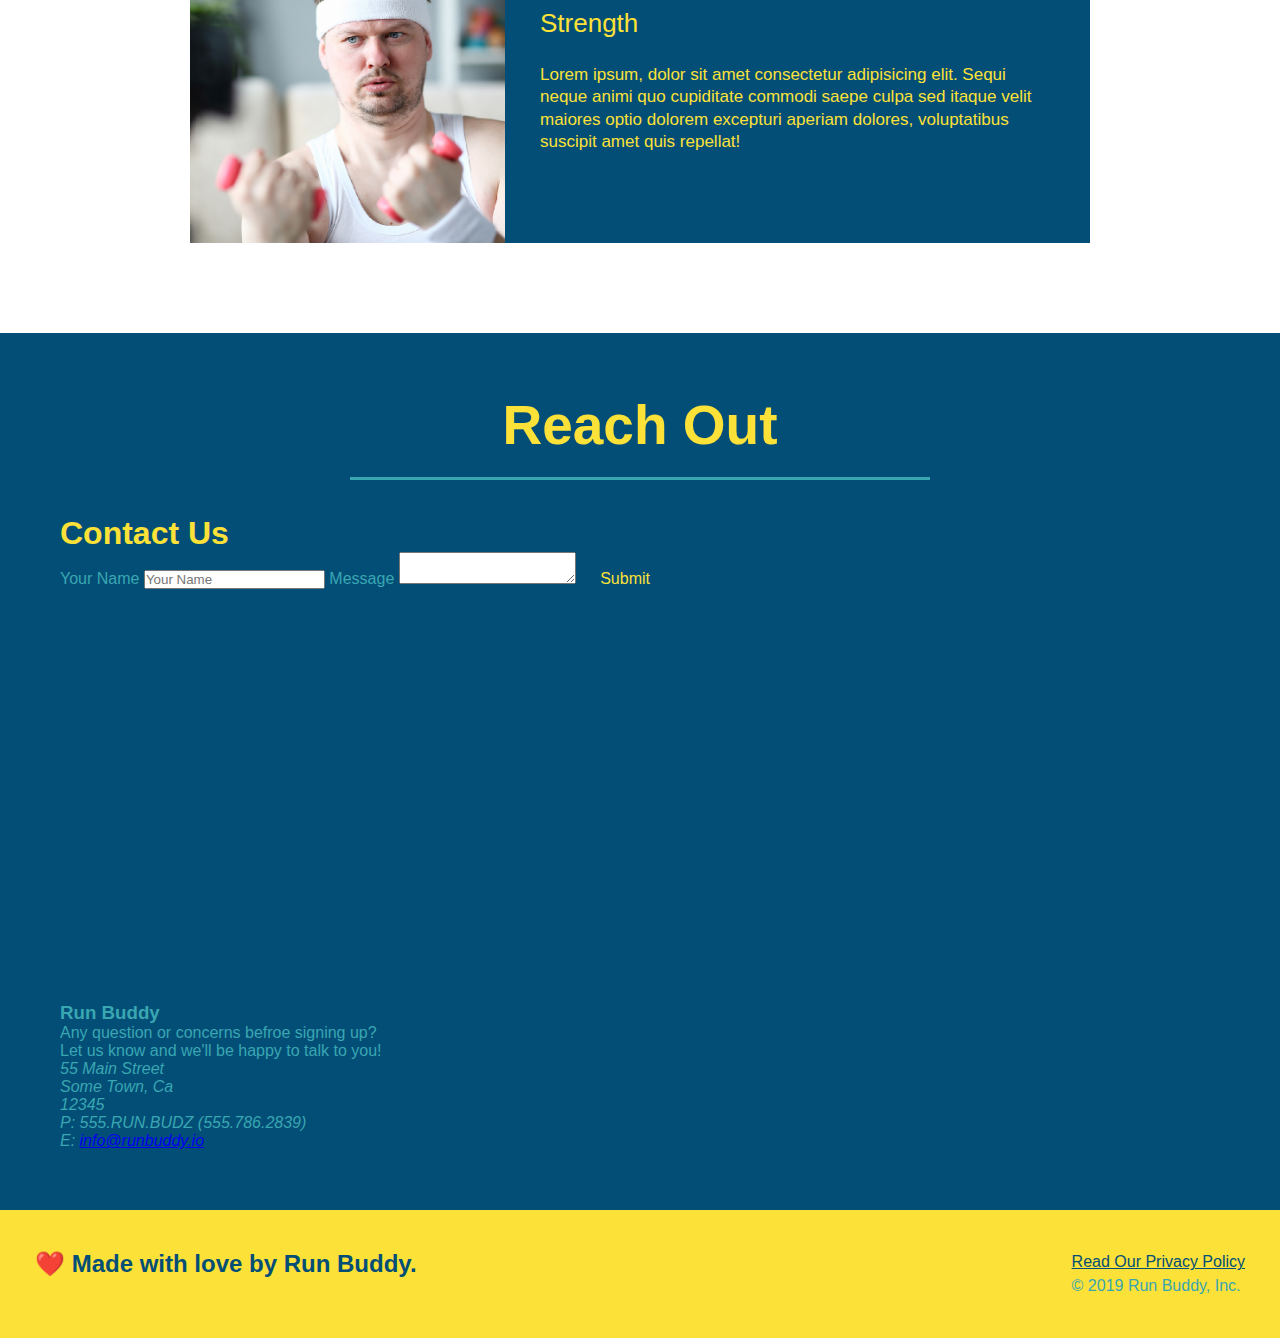
==== commit c86c8d2a: "added flex box to the steps" ====
--- a/index.html
+++ b/index.html
@@ -118,31 +118,59 @@
       <h2 class="section-title secondary-border">What You Do</h2>
       </div>
 
-      <div>
-        <img src="assets\images\step-1.svg" alt="" />
-        <h3>Step 1: <span>Fill Out The Form Above.</span></h3>
-        <p>You're already here, so why not?</p>
-      </div>
-
-      <div>
-        <img src="assets\images\step-2.svg" alt="" />
-        <h3>Step 2: <span>Consult with One of Our Trainers.</span></h3>
-        <p>Are you here to build muscle, lose weight, or just feel good?</p>
-      </div>
-
-      <div>
-        <img src="assets\images\step-3.svg" alt="" />
-        <h3>Step 3: <span>Get Running.</span></h3>
-        <p>
-          Hit the ground running (literally) once your tainer lays out your
+      <div class="step">
+        <h3>Step 1:</h3>
+        <div class="step-info">
+          <div class="step-img">
+          <img src="assets\images\step-1.svg" alt="">
+          </div>
+          <div class="step-text">
+            <h4>Fill Out The Form Above.</h4>
+            <p>You're already here, so why not?</p>
+          </div>
+        </div>
+      </div>
+
+      <div class="step">
+        <h3>Step 2:</h3>
+        <div class="step-info">
+          <div class="step-img">
+          <img src="assets\images\step-2.svg" alt="" />
+          </div>
+          <div class="step-text">
+            <h4>Consult With One Of Our Trainers.</h4>
+            <p>Are you here to build muscle, lose weight, or just feel good?</p>
+          </div>
+        </div>
+      </div>
+
+
+      <div class="step">
+        <h3>Step 3:</h3>
+       <div class="step-info">
+         <div class="step-img">
+          <img src="assets\images\step-3.svg" alt="" />
+          </div>
+        <div class="step-text">
+          <h4>Get Running.</h4>
+          <p> Hit the ground running (literally) once your tainer lays out your
           plan.
-        </p>
-      </div>
-
-      <div>
-        <img src="assets\images\step-4.svg" alt="" />
-        <h3>Step 4: <span>See Results.</span></h3>
-        <p>Bi-weekly checkins with your trainer will keep you focused.</p>
+          </p>
+        </div>
+      </div>
+    </div>
+
+      <div class="step">
+        <h3>Step 4:</h3>
+        <div class="step-info">
+          <div class="step-img">
+            <img src="assets\images\step-4.svg" alt="" />
+          </div>
+          <div class="step-text">
+            <h4>See Results.</h4>
+            <p>Bi-weekly checkins with your trainer will keep you focused.</p>
+          </div>
+        </div>
       </div>
     </section>
 
--- a/assets/css/style.css
+++ b/assets/css/style.css
@@ -180,31 +180,47 @@
   background: #fce138;
 }
 
-.steps div {
-  margin-bottom: 80px;
-}
-
-.steps img {
-  width: 15%;
-  margin: 10px 0;
-}
-
-.steps h3 {
+.step {
+  margin: 50px auto;
+  padding-bottom: 50px;
+  width: 80%;
+  border-bottom: 1px solid #39a6b2;
+  display: flex;
+  flex-wrap: wrap;
+  align-items: center;
+  justify-content: space-between;
+}
+
+.step h3 {
   color: #024e76;
   font-size: 46px;
-  margin-top: 10px;
-}
-
-.steps p {
+  flex: 1 30%;
+}
+
+.step-info {
+  flex: 2 70%;
+  display: flex;
+  flex-wrap: wrap;
+  align-items: center;
+}
+
+.step-img {
+  flex: 1 12%;
+  margin-right: 20px;
+}
+
+.step-text {
+  flex: 12;
+}
+.step-text p {
   color: #39a6b2;
-  font-size: 23px;
-}
-
-.steps span {
-  font-size: 38px;
-}
-
-.trainers {
+  font-size: 18px;
+}
+
+.step-text h4 {
+  font-size: 26px;
+  line-height: 1.5;
+  color: #024e76;
 }
 
 .trainer {
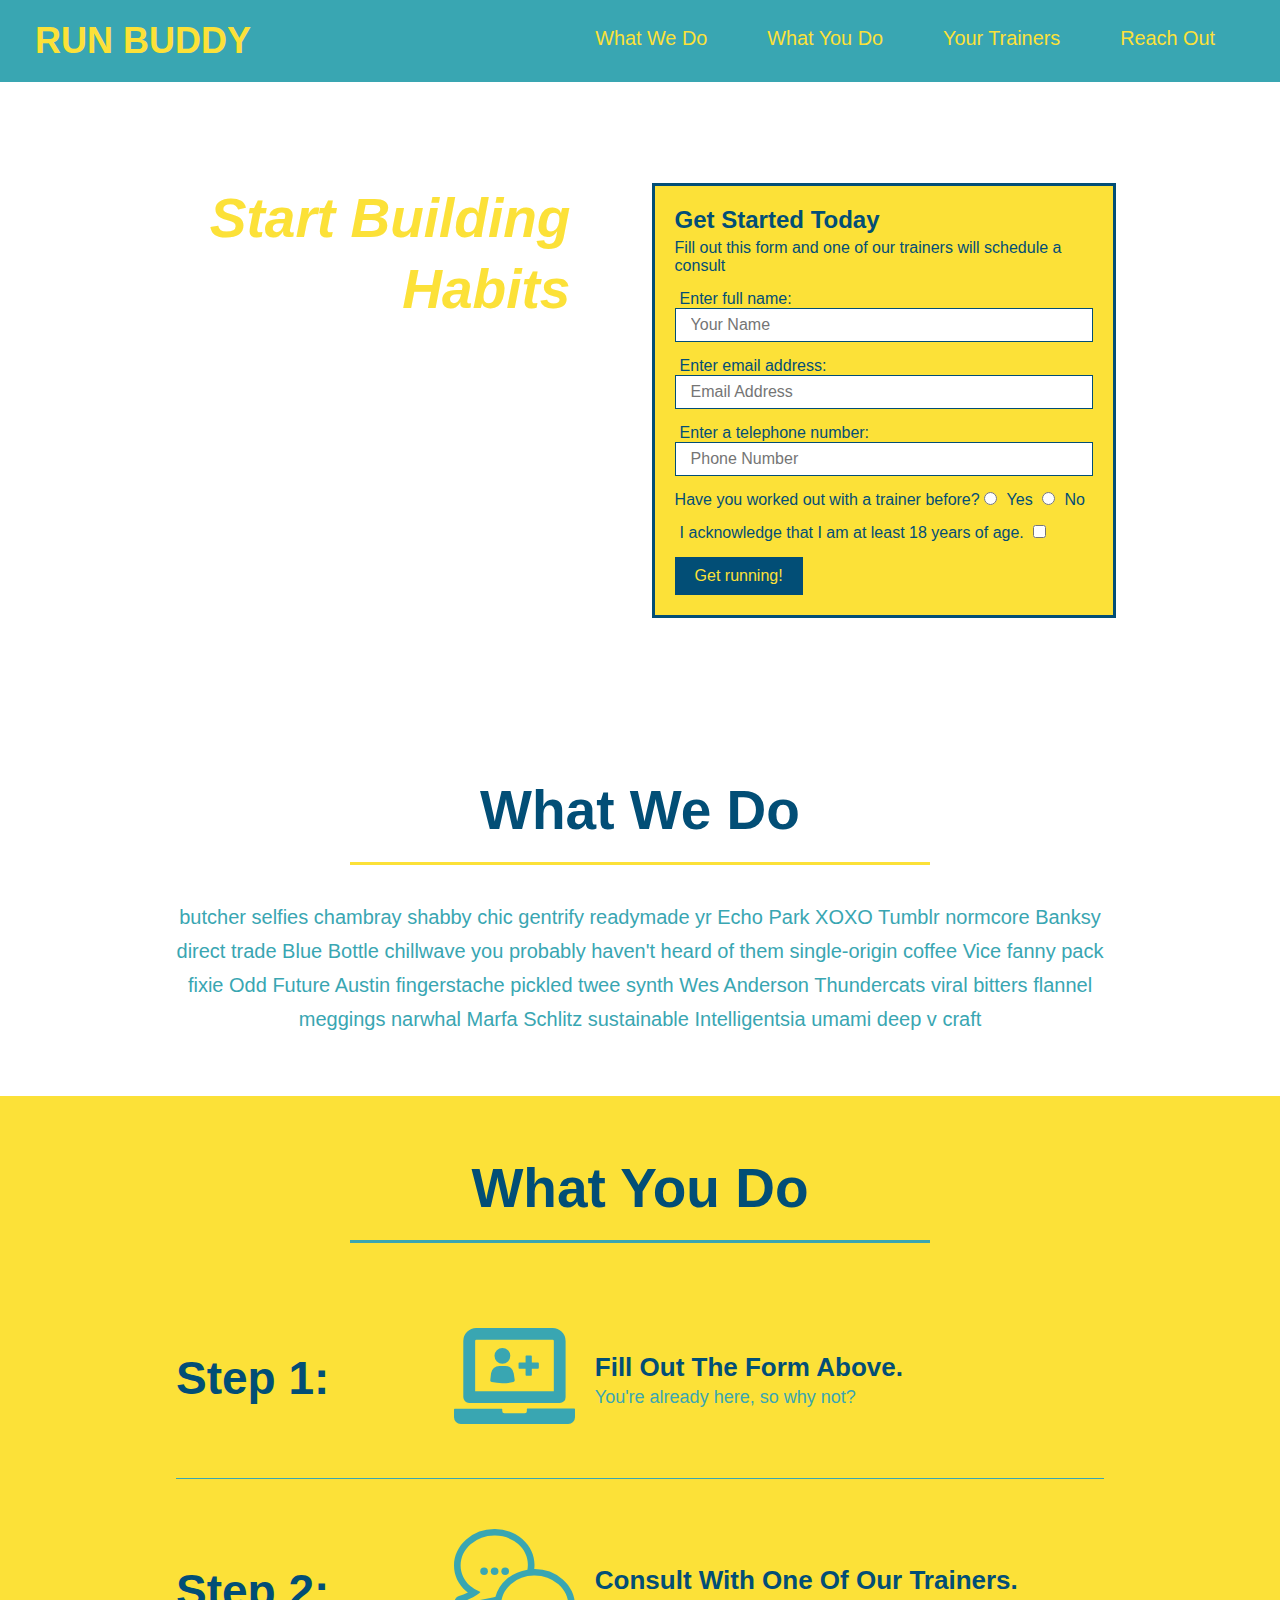
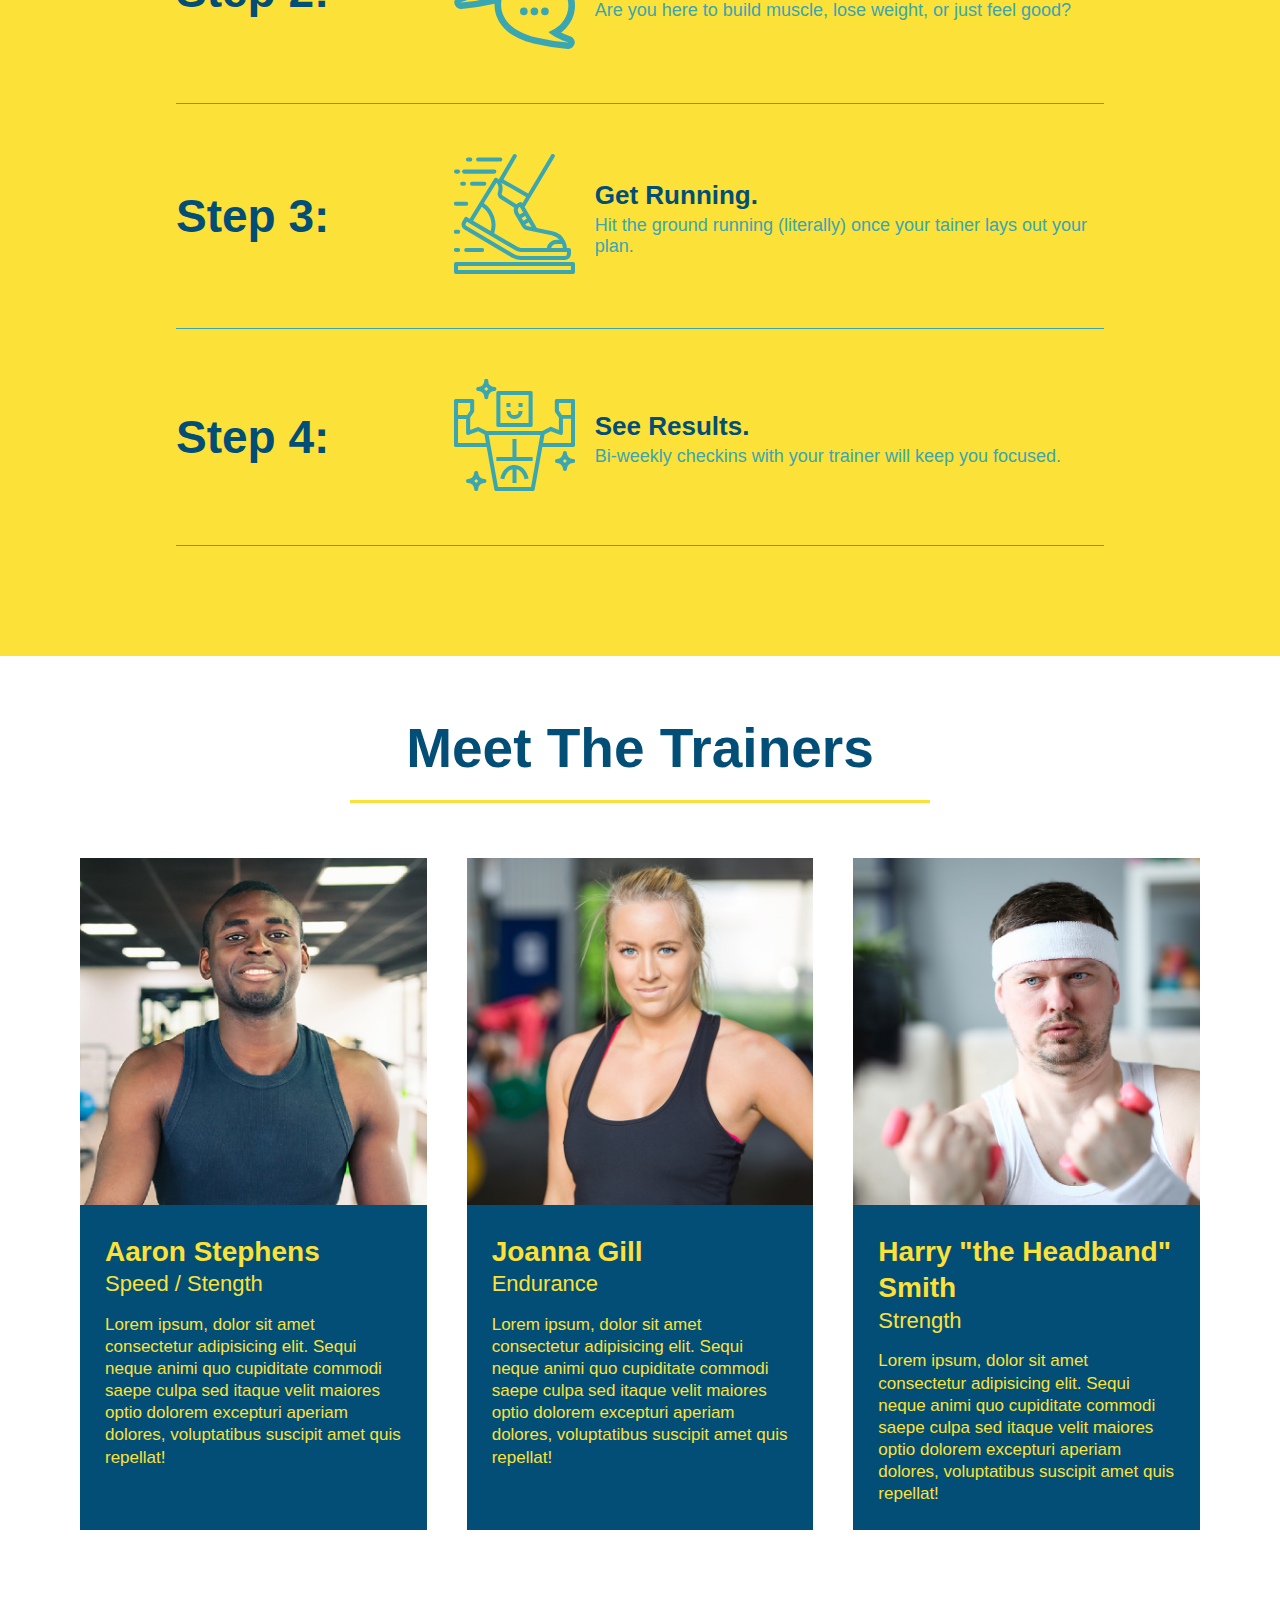
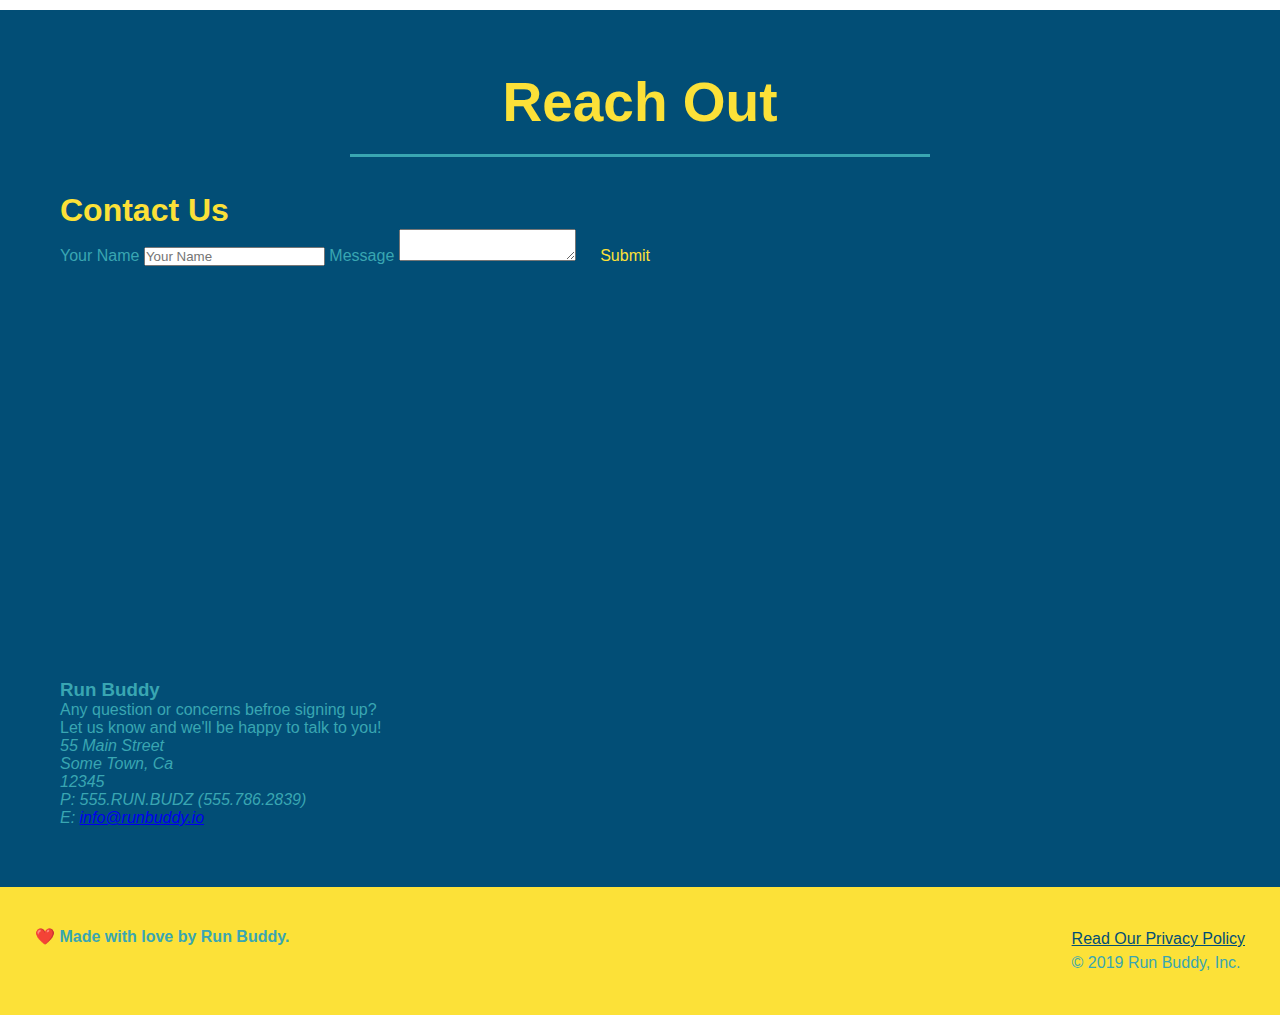
==== commit 25948b75: "add flexbox feature to the trainers" ====
--- a/index.html
+++ b/index.html
@@ -176,18 +176,22 @@
 
     <!-- "meet the trainers" section -->
 
-    <section id="your-trainers" class="trainers">
+    <section id="your-trainers">
       <div class="flex-row">
       <h2 class="section-title primary-border">Meet The Trainers</h2>
       </div>
-      <article class="trainer">
-        <img
+      <!--Trainer Aaron Stephens-->
+
+      <div class="trainers">
+      
+        <article class="trainer">
+          <img
           src="assets\images\trainer-1.jpg"
           alt="Aaron Stephens in his workout clothes, ready to pump iron"
         />
-        <div class="trainer-bio text-left">
-          <h3>Aaron Stephens</h3>
-          <h4>Speed / Stength</h4>
+        <div class="trainer-bio">
+          <h3 class="trainer-name">Aaron Stephens</h3>
+          <h4 class="trainer-role">Speed / Stength</h4>
           <p>
             Lorem ipsum, dolor sit amet consectetur adipisicing elit. Sequi
             neque animi quo cupiditate commodi saepe culpa sed itaque velit
@@ -200,9 +204,13 @@
       <!--Trainer Joanna Article-->
 
       <article class="trainer">
-        <div class="trainer-bio text-right">
-          <h3>Joanna Gill</h3>
-          <h4>Endurance</h4>
+        <img
+          src="assets\images\trainer-2.jpg"
+          alt="Joanna Gill cooling off after a workout"
+        />
+        <div class="trainer-bio">
+          <h3 class="trainer-name">Joanna Gill</h3>
+          <h4 class="trainer-role">Endurance</h4>
           <p>
             Lorem ipsum, dolor sit amet consectetur adipisicing elit. Sequi
             neque animi quo cupiditate commodi saepe culpa sed itaque velit
@@ -210,10 +218,7 @@
             suscipit amet quis repellat!
           </p>
         </div>
-        <img
-          src="assets\images\trainer-2.jpg"
-          alt="Joanna Gill cooling off after a workout"
-        />
+        
       </article>
 
       <!--Trainer Headband Harry Article-->
@@ -223,9 +228,9 @@
           src="assets\images\trainer-3.jpg"
           alt="Harry Smith wearing a head band and lifting pink weights"
         />
-        <div class="trainer-bio text-left">
-          <h3>Harry "the Headband" Smith</h3>
-          <h4>Strength</h4>
+        <div class="trainer-bio">
+          <h3 class="trainer-name">Harry "the Headband" Smith</h3>
+          <h4 class="trainer-role">Strength</h4>
           <p>
             Lorem ipsum, dolor sit amet consectetur adipisicing elit. Sequi
             neque animi quo cupiditate commodi saepe culpa sed itaque velit
@@ -233,7 +238,9 @@
             suscipit amet quis repellat!
           </p>
         </div>
-      </article>
+        
+      </article>  
+      </div>
     </section>
 
     <!-- "reach out" section -->
@@ -282,7 +289,7 @@
     <!-- footer -->
 
     <footer>
-      <h2>❤️ Made with love by Run Buddy.</h2>
+      <h4>❤️ Made with love by Run Buddy.</h4>
       <div>
         <a href="./privacy-policy.html">Read Our Privacy Policy</a><br />
         &copy; 2019 Run Buddy, Inc.
--- a/assets/css/style.css
+++ b/assets/css/style.css
@@ -1,16 +1,3 @@
-body {
-  font-family: Arial, Helvetica, sans-serif;
-  color: #39a6b2;
-}
-
-/* header style */
-header {
-  padding: 20px 35px;
-  background-color: #39a6b2;
-  display: flex;
-  justify-content: space-between;
-  flex-wrap: wrap;
-}
 /*Browser default override*/
 * {
   margin: 0;
@@ -18,6 +5,20 @@
   box-sizing: border-box;
 }
 
+body {
+  font-family: Arial, Helvetica, sans-serif;
+  color: #39a6b2;
+}
+
+/* header style */
+header {
+  padding: 20px 35px;
+  background-color: #39a6b2;
+  display: flex;
+  justify-content: space-between;
+  flex-wrap: wrap;
+}
+
 /* Header Elements Style*/
 header h1 {
   font-weight: bold;
@@ -47,27 +48,6 @@
   margin: 0 30px;
   font-weight: lighter;
   font-size: 1.55vw;
-}
-/*Footer Styling*/
-footer {
-  background: #fce138;
-  width: 100%;
-  padding: 40px 35px;
-  display: flex;
-  justify-content: space-between;
-  flex-wrap: wrap;
-}
-/*footer element styling*/
-footer h2 {
-  color: #024e76;
-}
-
-footer div {
-  line-height: 1.5;
-}
-
-footer a {
-  color: #024e76;
 }
 
 /* Hero syle*/
@@ -223,23 +203,27 @@
   color: #024e76;
 }
 
+.trainers {
+  width: 100%;
+  margin: 0 auto;
+  display: flex;
+  justify-content: space-around;
+}
+
 .trainer {
-  width: 900px;
-  margin: 0 auto 30px auto;
+  flex: 1;
+  margin: 20px;
   background: #024e76;
   color: #fce138;
-  overflow: auto;
 }
 
 .trainer img {
-  width: 35%;
-  float: left;
+  width: 100%;
 }
 
 .trainer-bio {
-  padding: 35px;
-  float: left;
-  width: 65%;
+  padding: 25px;
+  line-height: 1.3;
 }
 
 .text-left {
@@ -251,19 +235,17 @@
 }
 
 .trainer-bio h3 {
-  font-size: 32px;
-  margin-bottom: 8px;
+  font-size: 28px;
 }
 
 .trainer-bio h4 {
   font-weight: lighter;
-  font-size: 26px;
-  margin-bottom: 25px;
+  font-size: 22px;
+  margin-bottom: 15px;
 }
 
 .trainer-bio p {
   font-size: 17px;
-  line-height: 1.3;
 }
 
 .contact {
@@ -303,3 +285,25 @@
 .contact-info a {
   color: #fce138;
 }
+
+/* footer styling*/
+footer {
+  background: #fce138;
+  width: 100%;
+  padding: 40px 35px;
+  display: flex;
+  justify-content: space-between;
+  flex-wrap: wrap;
+}
+/*footer element styling*/
+footer h2 {
+  color: #024e76;
+}
+
+footer div {
+  line-height: 1.5;
+}
+
+footer a {
+  color: #024e76;
+}
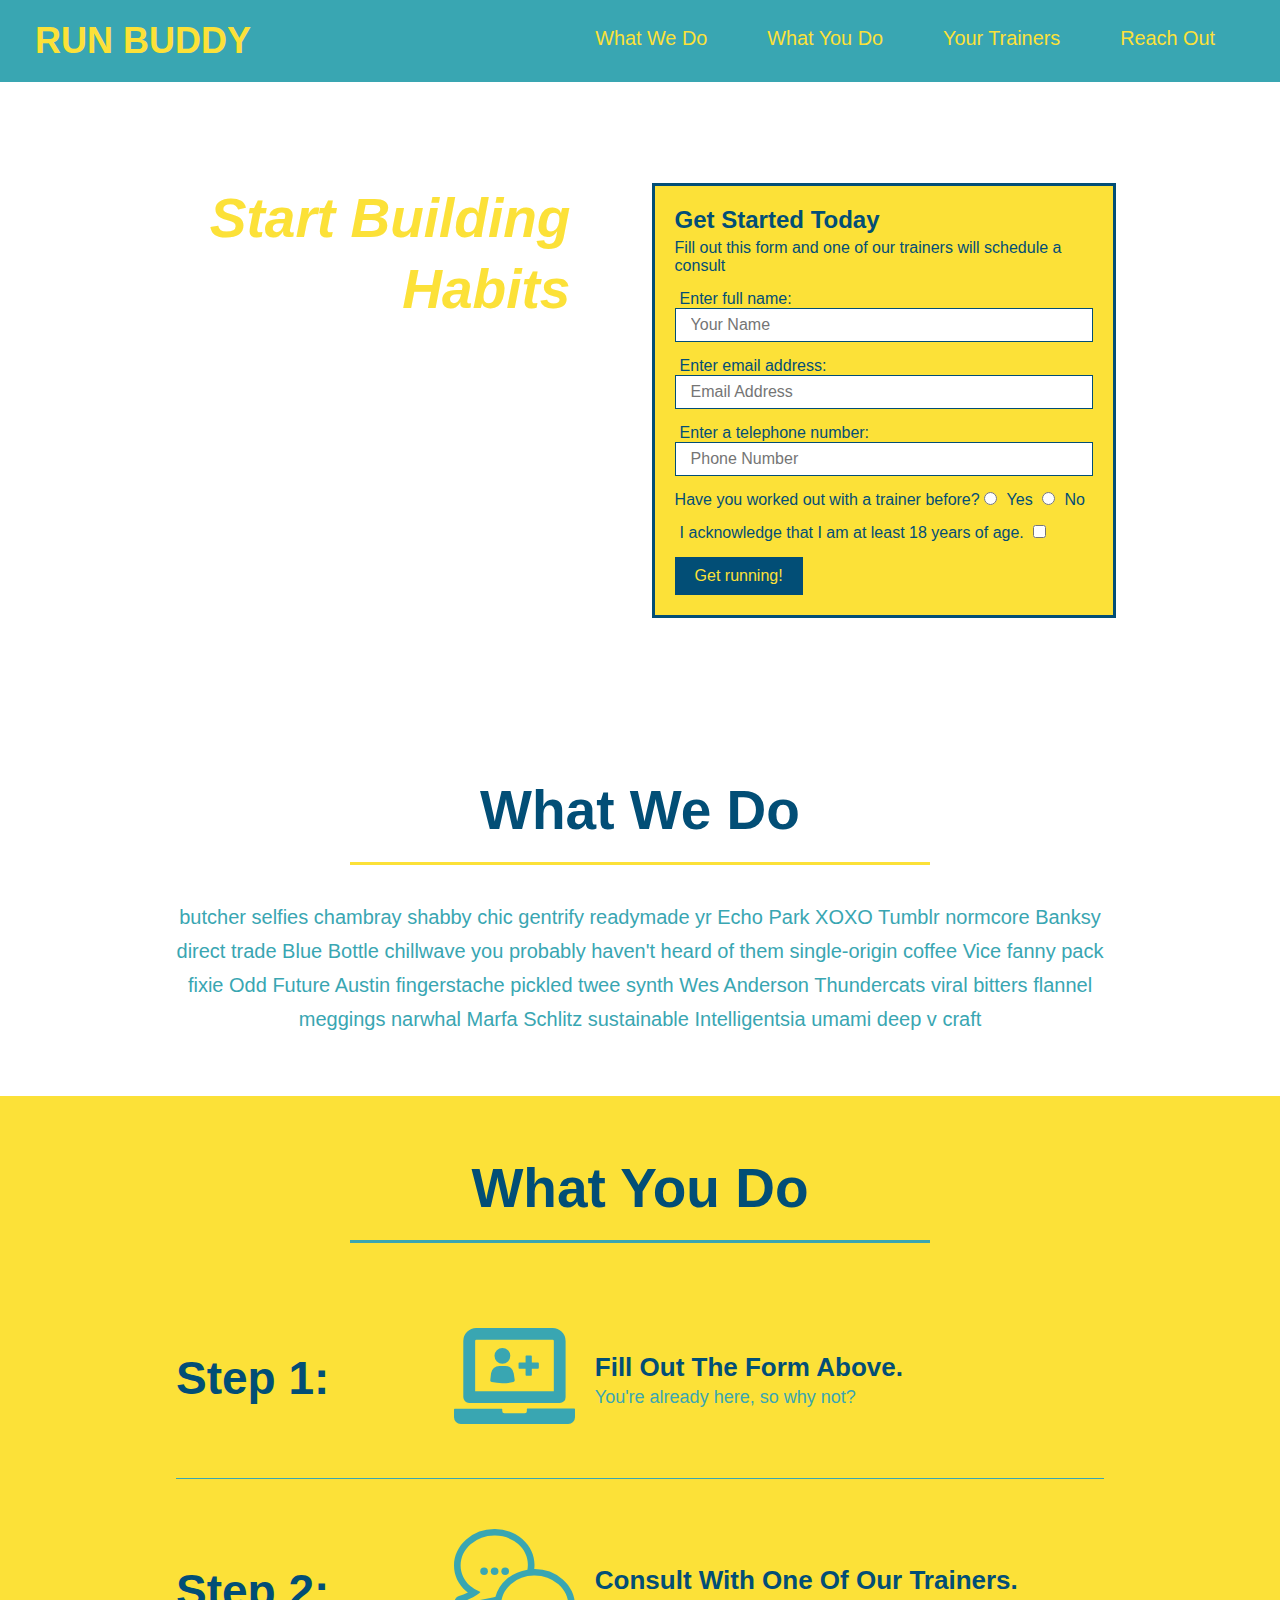
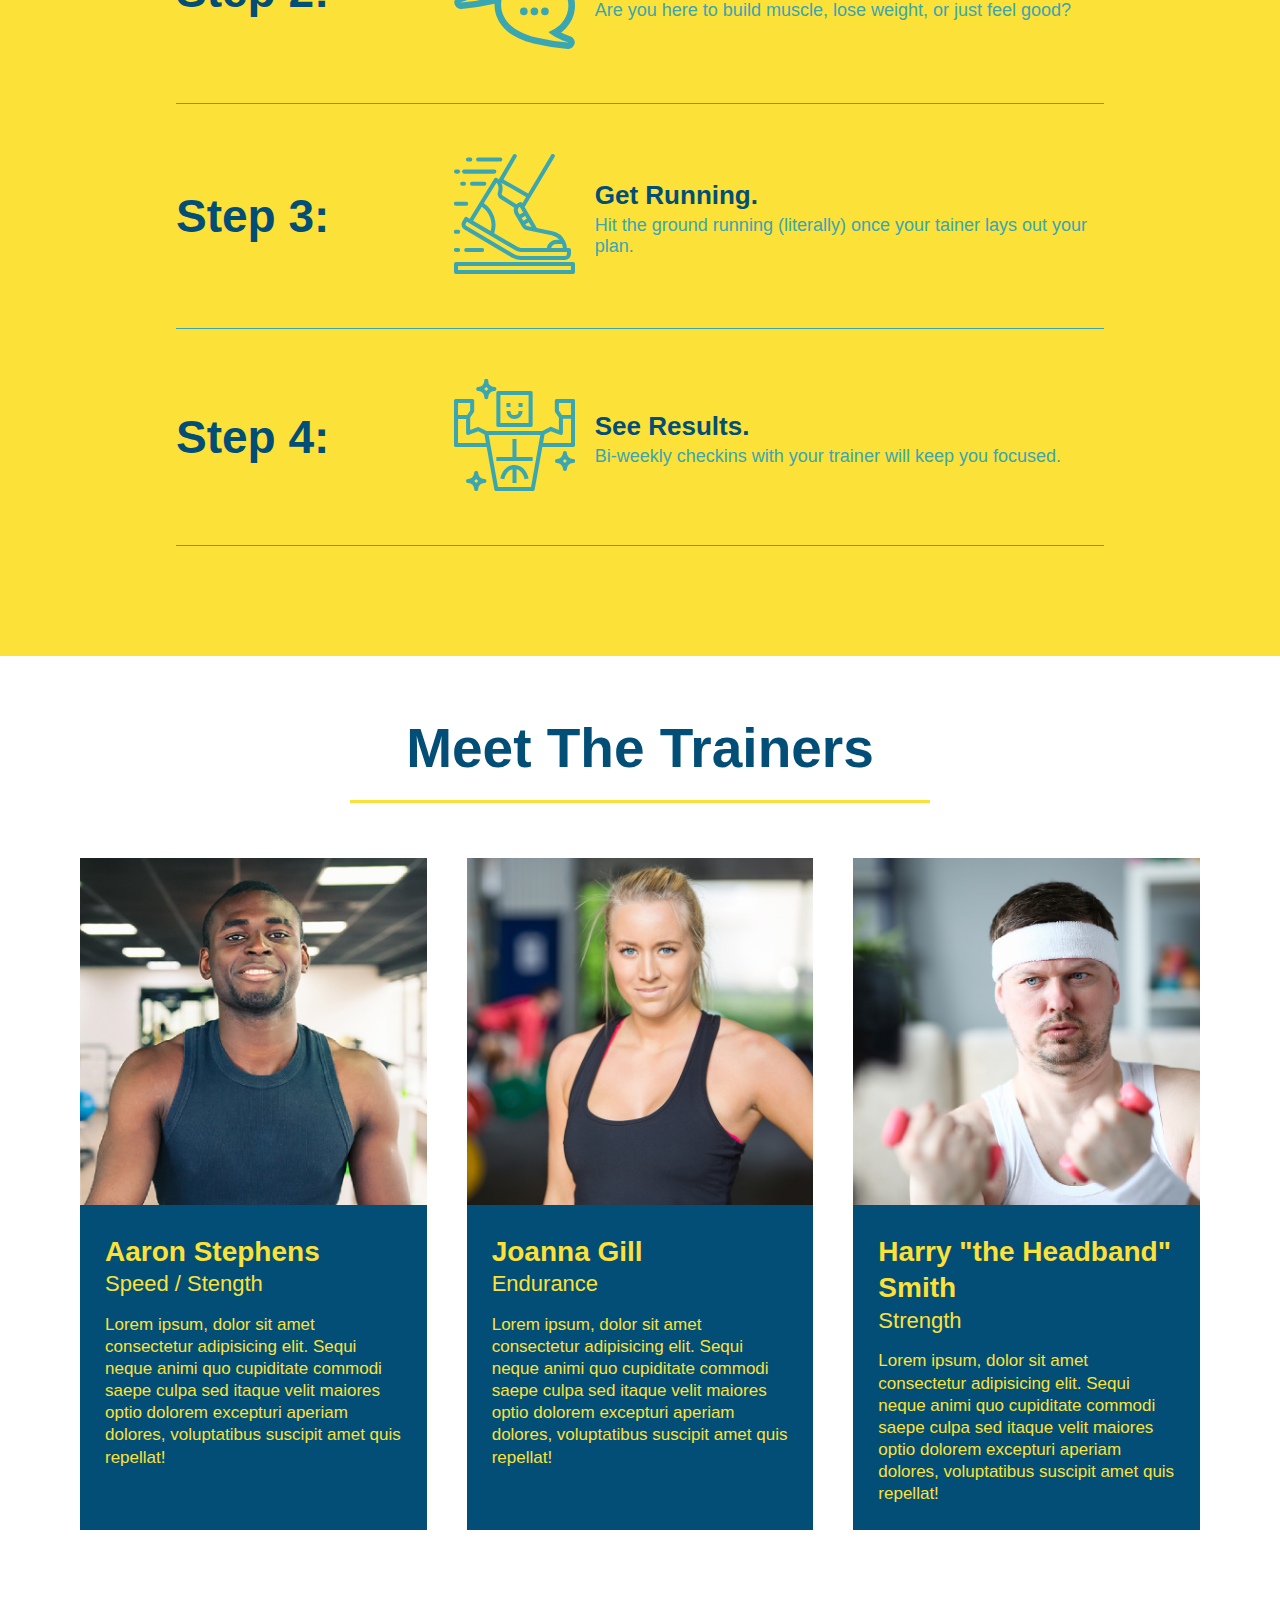
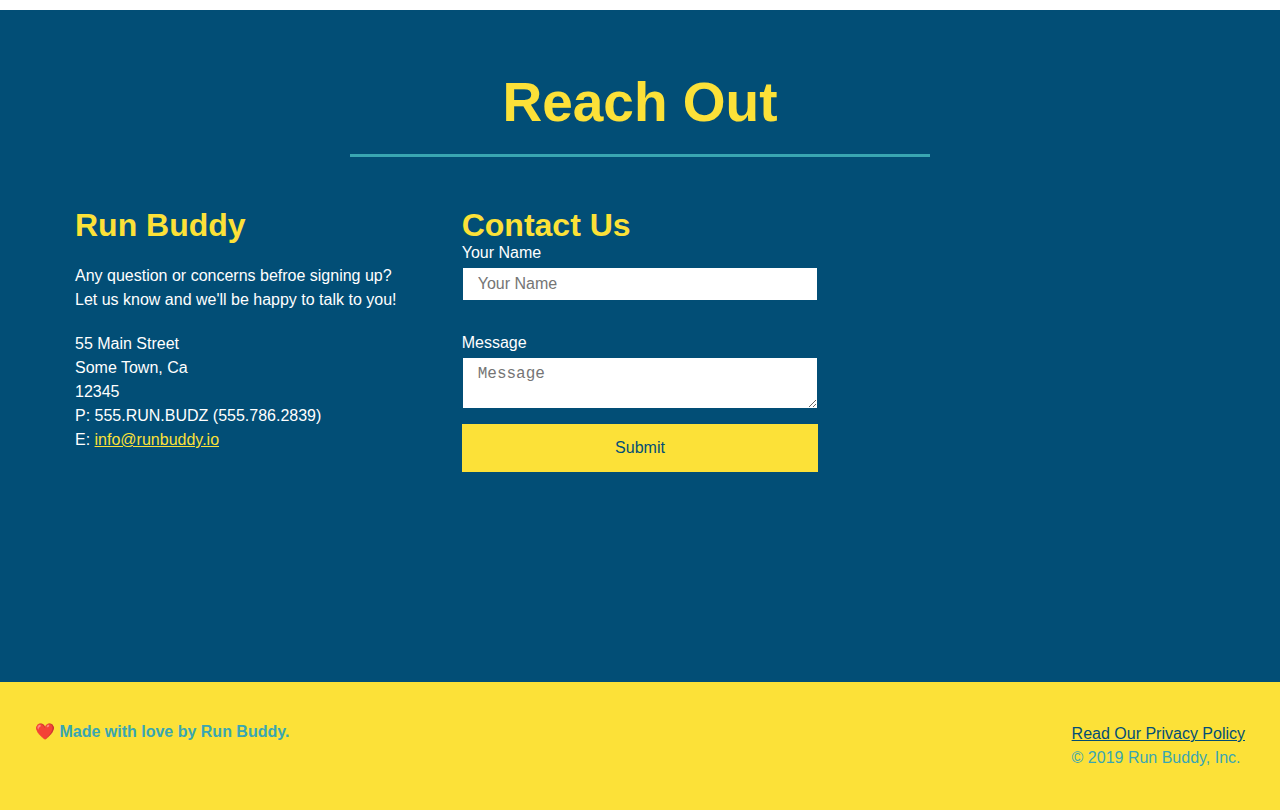
==== commit f0501361: "styling for reach out updated to have flexbox" ====
--- a/index.html
+++ b/index.html
@@ -199,16 +199,16 @@
             suscipit amet quis repellat!
           </p>
         </div>
-      </article>
-
-      <!--Trainer Joanna Article-->
-
-      <article class="trainer">
-        <img
+        </article>
+
+        <!--Trainer Joanna Article-->
+
+        <article class="trainer">
+          <img
           src="assets\images\trainer-2.jpg"
           alt="Joanna Gill cooling off after a workout"
-        />
-        <div class="trainer-bio">
+          />
+          <div class="trainer-bio">
           <h3 class="trainer-name">Joanna Gill</h3>
           <h4 class="trainer-role">Endurance</h4>
           <p>
@@ -244,36 +244,17 @@
     </section>
 
     <!-- "reach out" section -->
-
+    
     <section id="reach-out" class="contact">
       <h2 class="section-title secondary-border">Reach Out</h2>
       <div class="contact-info">
-        <h3>Contact Us</h3>
-        <form>
-          <label for="contact-name">Your Name</label>
-          <input type="text" id="contact-name" placeholder="Your Name" />
-
-          <label for="contact-message">Message</label>
-          <textarea id="contact-message" placeholder="Message"> </textarea>
-          <button type="submit">Submit</button>
-        </form>
-      </div>
-        <iframe
-          src="https://www.google.com/maps/embed?pb=!1m18!1m12!1m3!1d2694.9120654566946!2d-112.32048018418155!3d47.511103702562835!2m3!1f0!2f0!3f0!3m2!1i1024!2i768!4f13.1!3m3!1m2!1s0x5342957aaf8202db%3A0x1dac85df7fe4e1fd!2s4567%20MT-21%2C%20Fairfield%2C%20MT%2059436!5e0!3m2!1sen!2sus!4v1643744627830!5m2!1sen!2sus"
-          width="400"
-          height="400"
-          style="border: 0"
-          allowfullscreen=""
-          loading="lazy"
-        >
-        </iframe>
         <div>
           <h3>Run Buddy</h3>
           <p>
-            Any question or concerns befroe signing up?
-            <br />
-            Let us know and we'll be happy to talk to you!
-            <br />
+          Any question or concerns befroe signing up?
+          <br />
+          Let us know and we'll be happy to talk to you!
+          <br />
           </p>
           <address>
             55 Main Street <br />
@@ -283,7 +264,31 @@
             E: <a href="mailto:info@runbuddy.io">info@runbuddy.io</a>
           </address>
         </div>
-      </div>
+
+    
+        
+          <div class="contact-form">
+            <h3>Contact Us</h3>
+            <form>
+              <label for="contact-name">Your Name</label>
+              <input type="text" id="contact-name" placeholder="Your Name" />
+
+              <label for="contact-message"><br>Message</label>
+              <textarea id="contact-message" placeholder="Message"></textarea>
+              <button type="submit">Submit</button>
+            </form>
+          </div>
+            <iframe
+            src="https://www.google.com/maps/embed?pb=!1m18!1m12!1m3!1d2694.9120654566946!2d-112.32048018418155!3d47.511103702562835!2m3!1f0!2f0!3f0!3m2!1i1024!2i768!4f13.1!3m3!1m2!1s0x5342957aaf8202db%3A0x1dac85df7fe4e1fd!2s4567%20MT-21%2C%20Fairfield%2C%20MT%2059436!5e0!3m2!1sen!2sus!4v1643744627830!5m2!1sen!2sus"
+            width="400"
+            height="400"
+            style="border: 0"
+            allowfullscreen=""
+            loading="lazy"
+            >
+            </iframe>
+          </div>
+        </div>
     </section>
 
     <!-- footer -->
--- a/assets/css/style.css
+++ b/assets/css/style.css
@@ -252,20 +252,26 @@
   background: #024e76;
 }
 
+.contact-info {
+  display: flex;
+  justify-content: space-between;
+  flex-wrap: wrap;
+}
+
+.contact-info > * {
+  flex: 1;
+  margin: 15px;
+}
+
 .contact h2 {
   color: #fce138;
 }
 
 .contact-info iframe {
-  width: 400px;
   height: 400px;
 }
 
 .contact-info div {
-  display: inline-block;
-  vertical-align: top;
-  text-align: left;
-  margin: 30px 0 0 60px;
   color: white;
 }
 
@@ -278,8 +284,30 @@
 .contact-info address {
   margin: 20px 0;
   line-height: 1.5;
-  font-size: 20px;
+  font-size: 16px;
   font-style: normal;
+}
+
+.contact-form input,
+.contact-form textarea {
+  border: 1px solid #024e76;
+  display: block;
+  padding: 7px 15px;
+  font-size: 16px;
+  color: #024e76;
+  width: 100%;
+  margin-bottom: 15px;
+  margin-top: 5px;
+}
+
+.contact-form button {
+  width: 100%;
+  border: none;
+  background: #fce138;
+  color: #024e76;
+  text-align: center;
+  padding: 15px 0;
+  font-size: 16px;
 }
 
 .contact-info a {
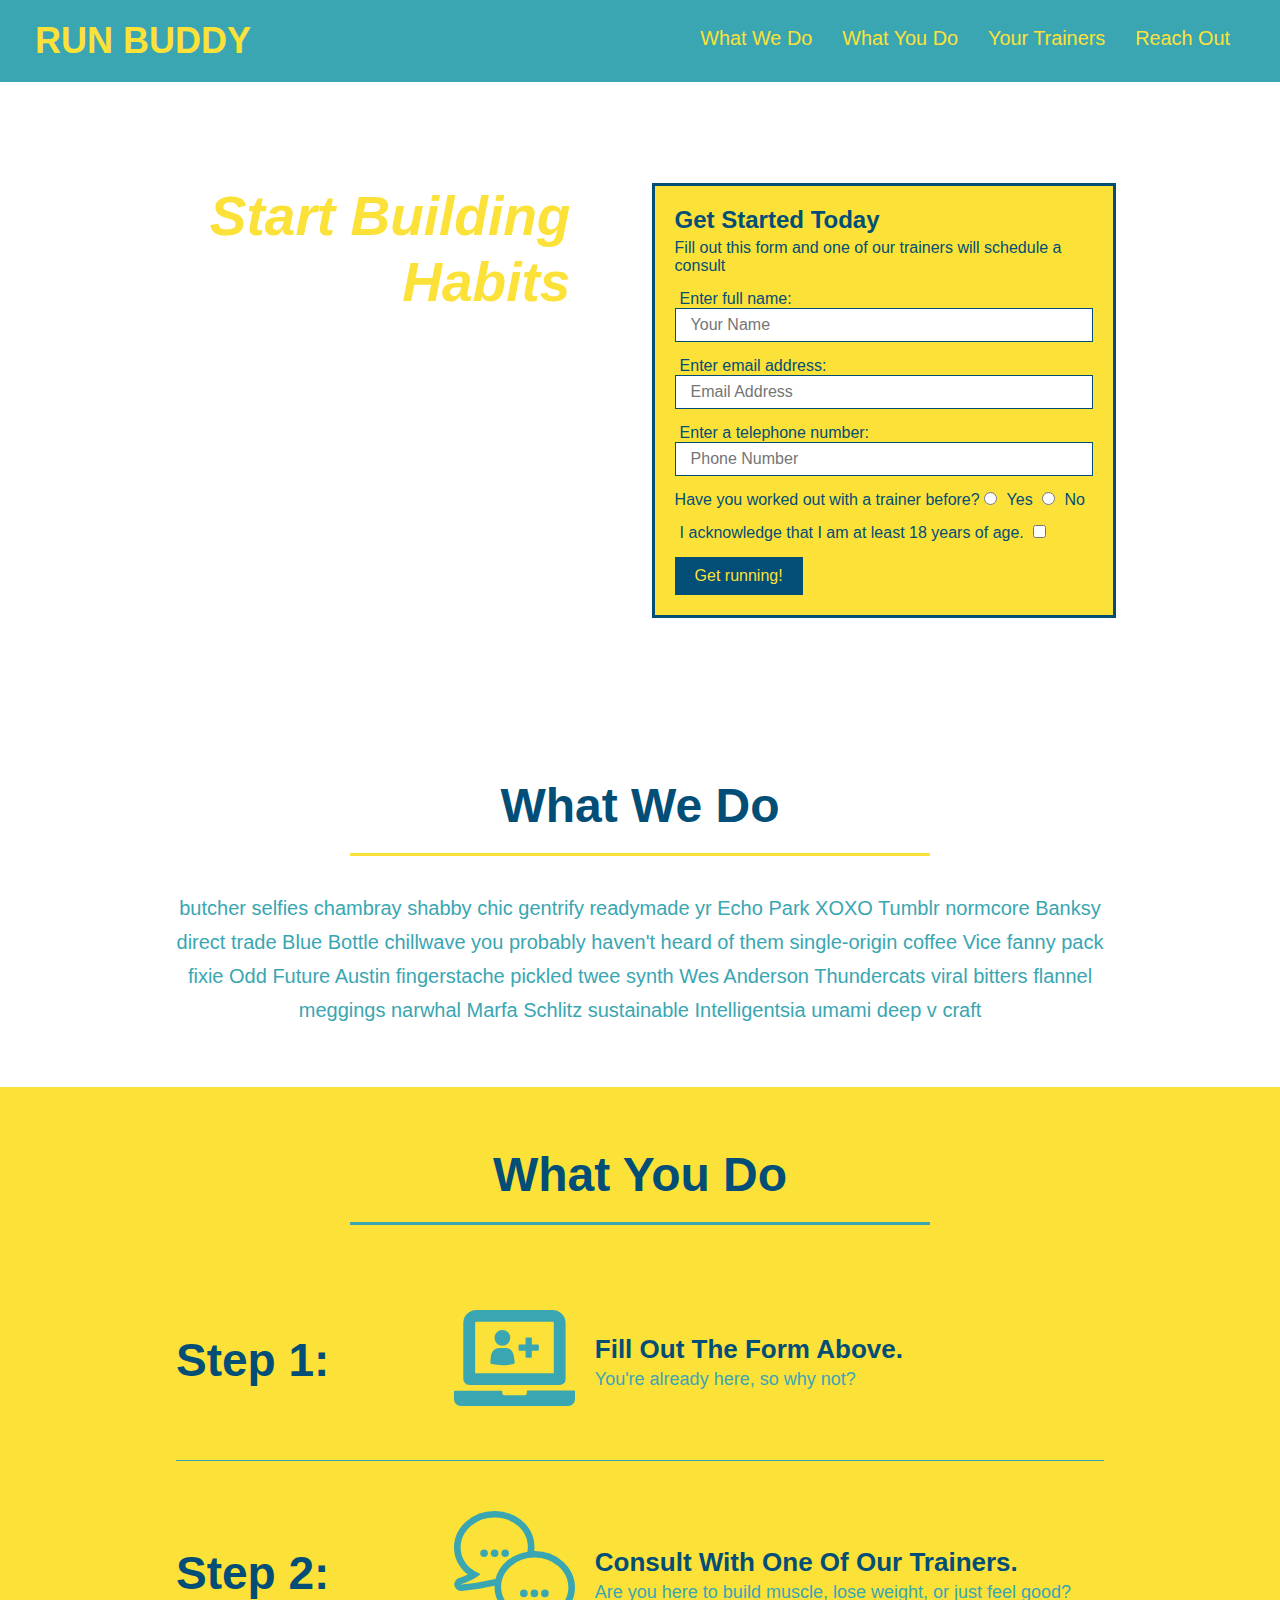
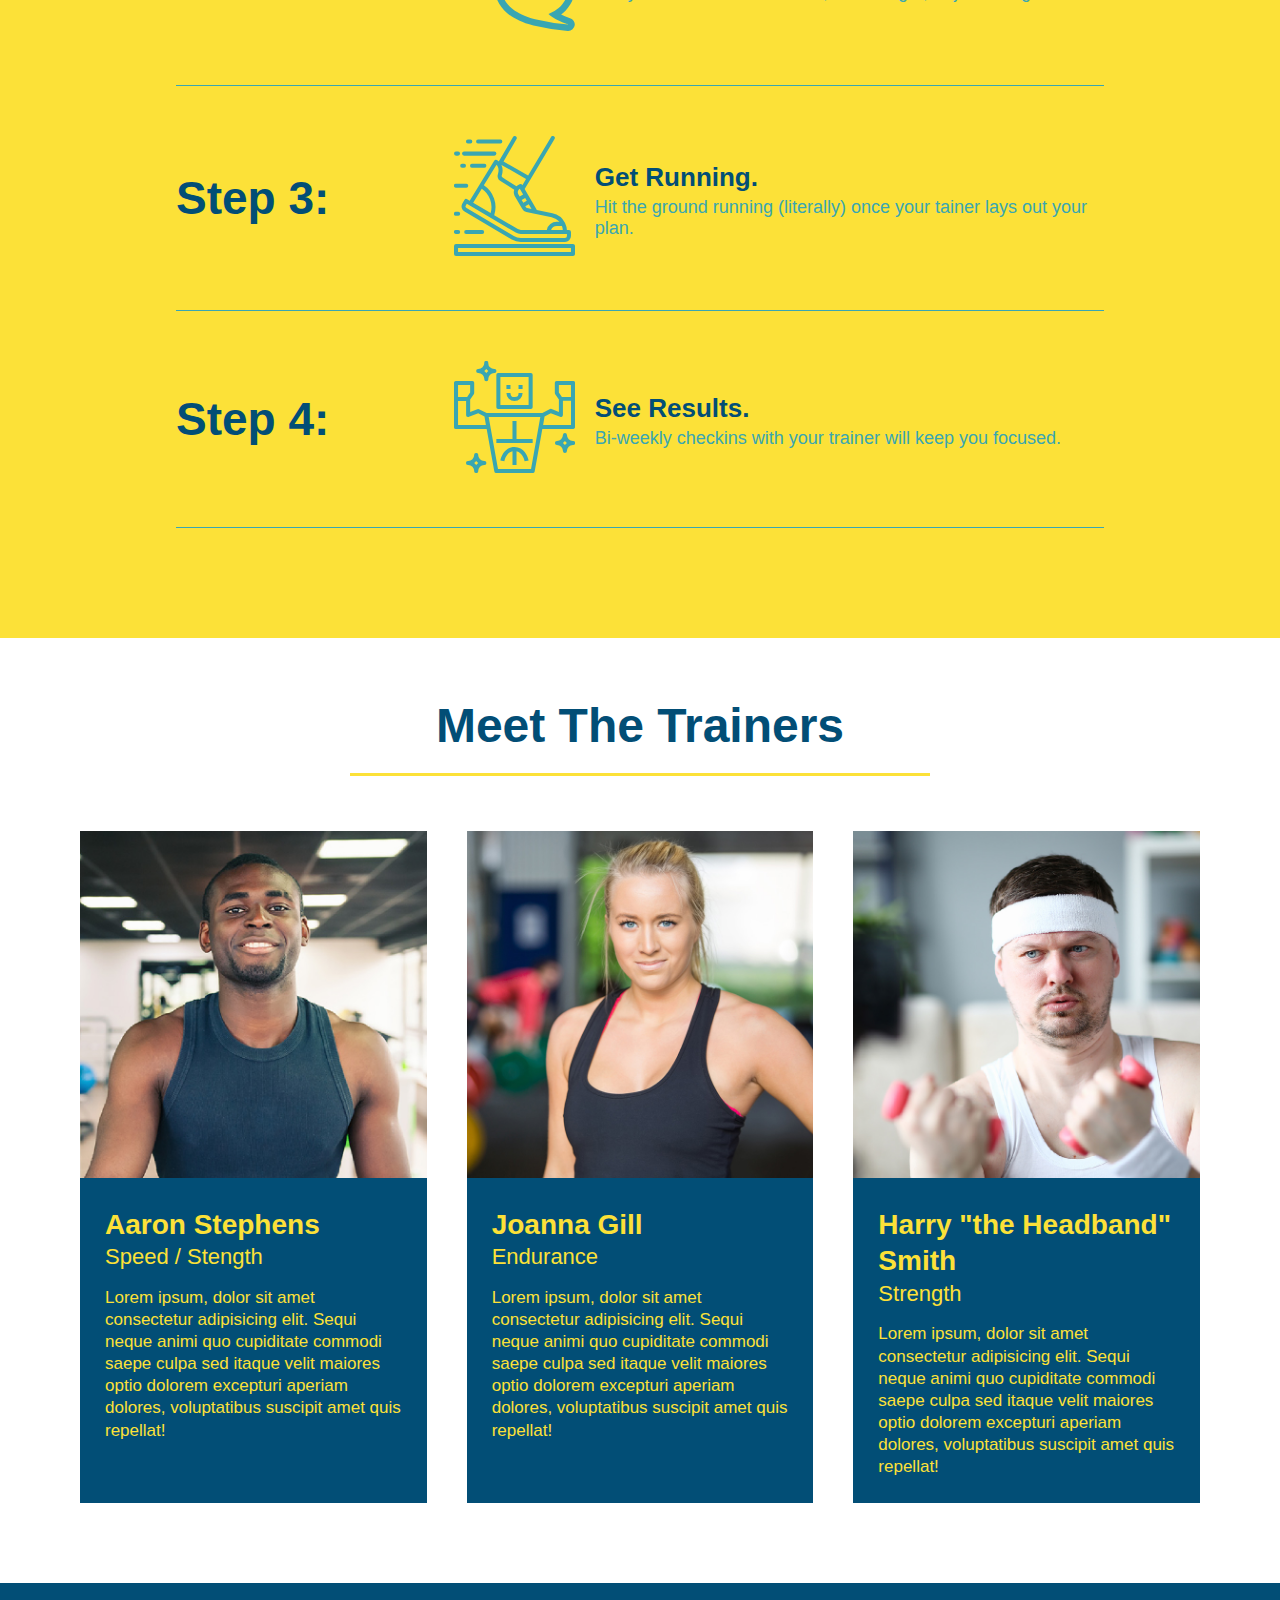
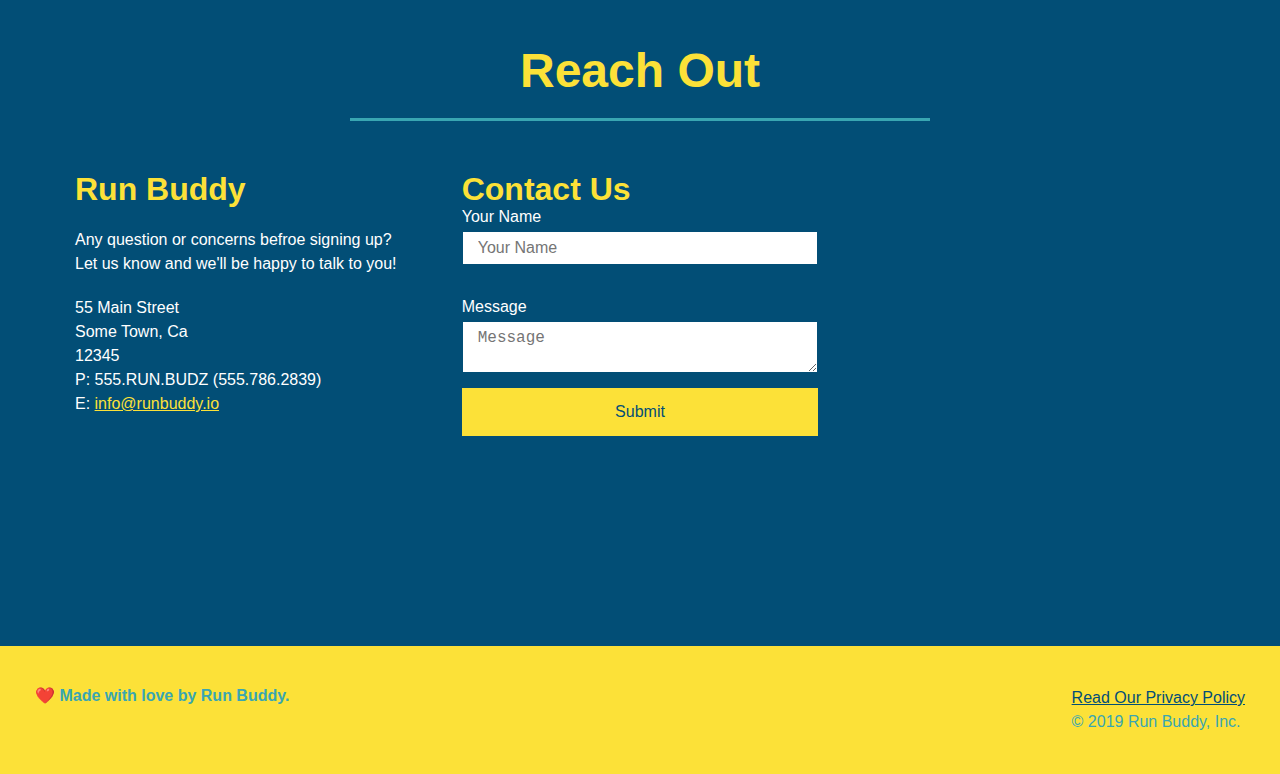
==== commit bf36e637: "add media queries to make site mobile friendly" ====
--- a/index.html
+++ b/index.html
@@ -2,6 +2,7 @@
 <html lang="en">
   <head>
     <meta charset="UTF-8" />
+    <meta name="viewport" content="width=device-width, initial-scale=1.0" />
     <title>Run Buddy</title>
     <link rel="stylesheet" href="./assets/css/style.css" />
   </head>
--- a/assets/css/style.css
+++ b/assets/css/style.css
@@ -45,7 +45,7 @@
 }
 
 header nav ul li a {
-  margin: 0 30px;
+  padding: 10px 15px;
   font-weight: lighter;
   font-size: 1.55vw;
 }
@@ -63,6 +63,7 @@
   display: flex;
   justify-content: center;
   flex-wrap: wrap;
+  align-items: flex-start;
 }
 
 .hero-cta {
@@ -71,7 +72,7 @@
   margin: 3.5%;
   color: #fff;
   font-size: 18px;
-  line-height: 1.3;
+  line-height: 1.2;
 }
 
 .hero-cta h2 {
@@ -122,7 +123,7 @@
 /*heading styles*/
 
 .section-title {
-  font-size: 55px;
+  font-size: 48px;
   color: #024e76;
   border-bottom: 3px solid;
   border-color: #fce138;
@@ -335,3 +336,106 @@
 footer a {
   color: #024e76;
 }
+
+/* Media query for smaller desktop screens and screens smaller than 980px*/
+@media screen and (max-width: 980px) {
+  header {
+    padding-bottom: 0;
+    justify-content: center;
+  }
+
+  header h1 {
+    width: 100%;
+    text-align: center;
+  }
+
+  header nav ul {
+    margin-top: 20px;
+    width: 100%;
+    justify-content: center;
+  }
+
+  header nav ul li a {
+    text-align: center;
+    width: 100%;
+  }
+
+  .hero-cta,
+  .hero-form {
+    width: 100%;
+  }
+
+  .hero-cta {
+    text-align: center;
+  }
+
+  .section-title {
+    width: 80%;
+  }
+
+  .trainers {
+    flex-direction: column;
+  }
+
+  .trainer {
+    flex: 0 70%;
+  }
+
+  .contact-info iframe {
+    flex: 1 70%;
+  }
+}
+/* Media querey for tablets and smaller*/
+@media screen and (max-width: 768px) {
+  section {
+    padding: 30px 15px;
+  }
+
+  .step h3 {
+    flex: 1 100%;
+    text-align: center;
+  }
+
+  .step-info {
+    flex: 2 100%;
+    text-align: center;
+    justify-content: center;
+  }
+
+  .step-img {
+    flex: 0 32%;
+    margin-right: 0;
+    margin-top: 15px;
+    margin-bottom: 15px;
+  }
+}
+/* media querey for mobile phones and smaller*/
+@media screen and (max-width: 575px) {
+  .hero-form button {
+    width: 100%;
+  }
+
+  .section-title {
+    width: 95%;
+  }
+
+  .intro p {
+    width: 100%;
+  }
+
+  .trainer {
+    flex: 0 100%;
+  }
+
+  .contact-info {
+    text-align: center;
+  }
+
+  .contact-info > * {
+    flex: 0 100%;
+  }
+
+  .contact-form {
+    order: 3;
+  }
+}
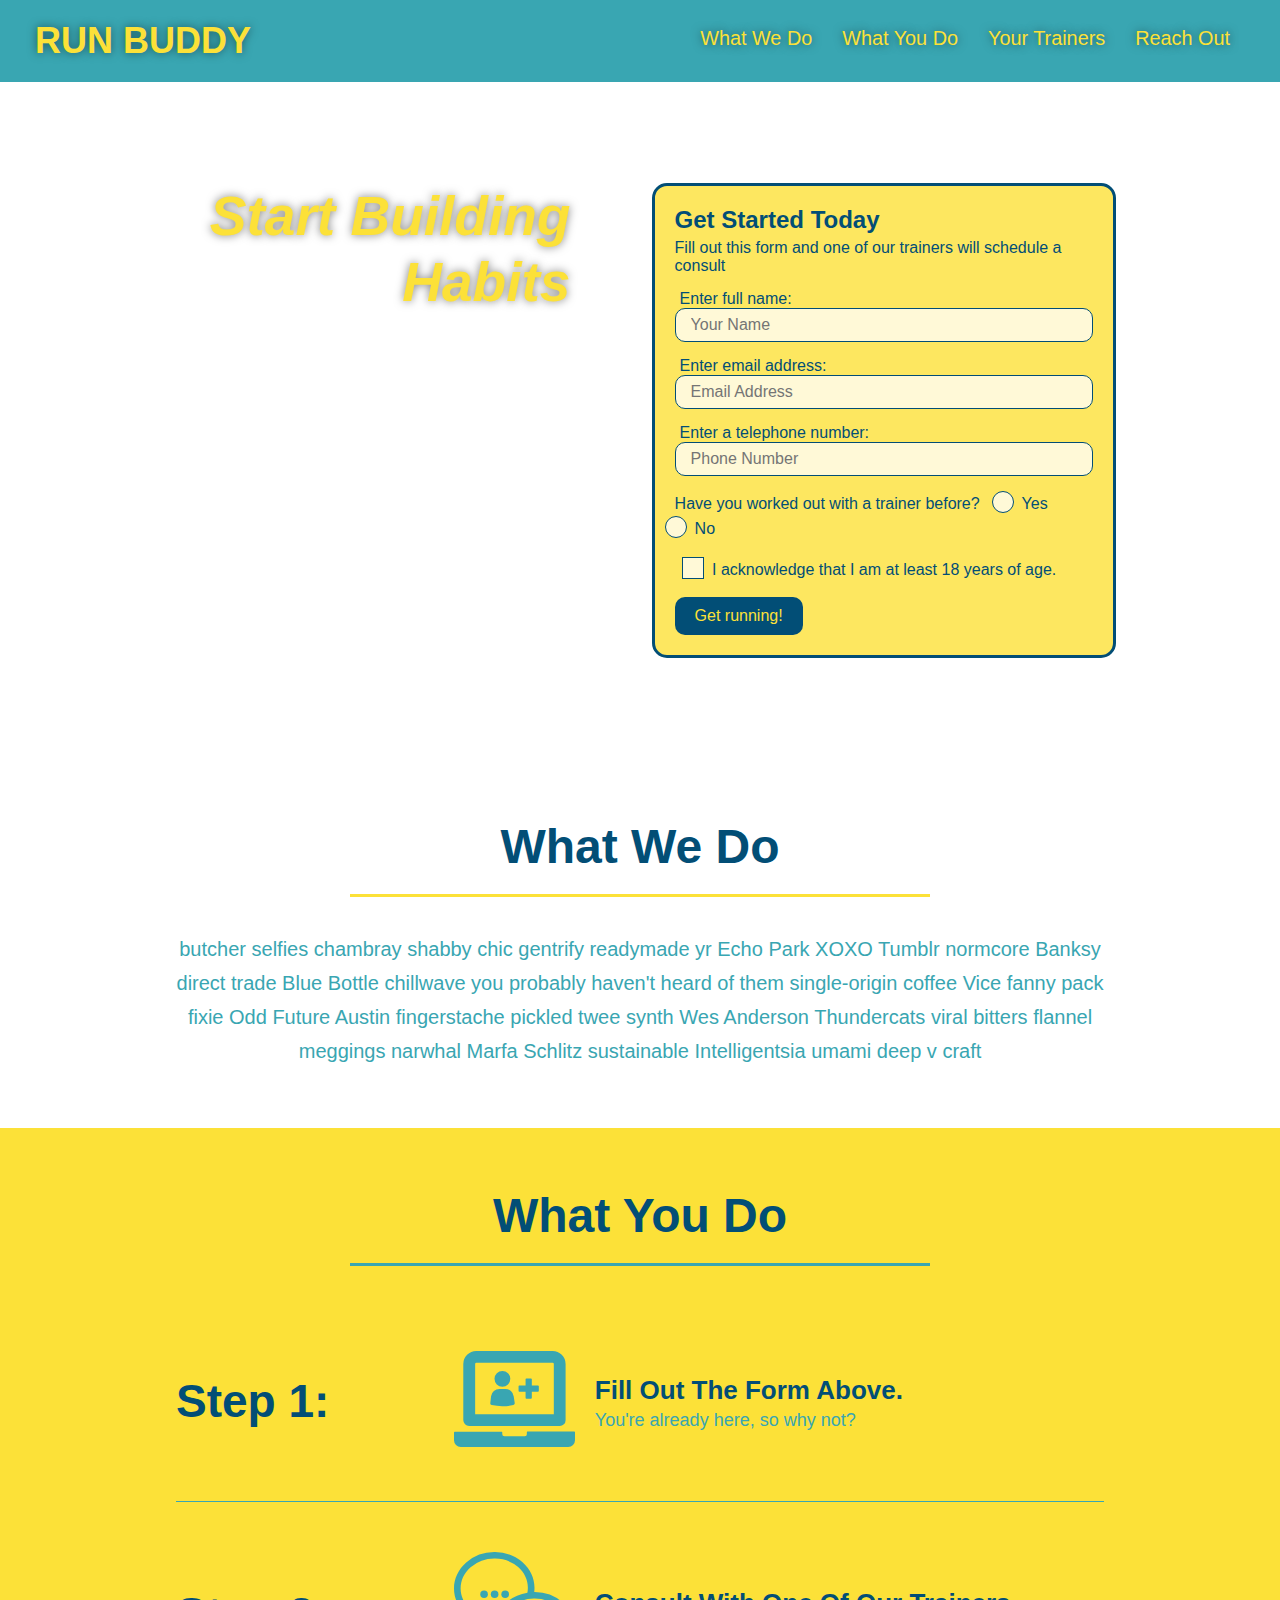
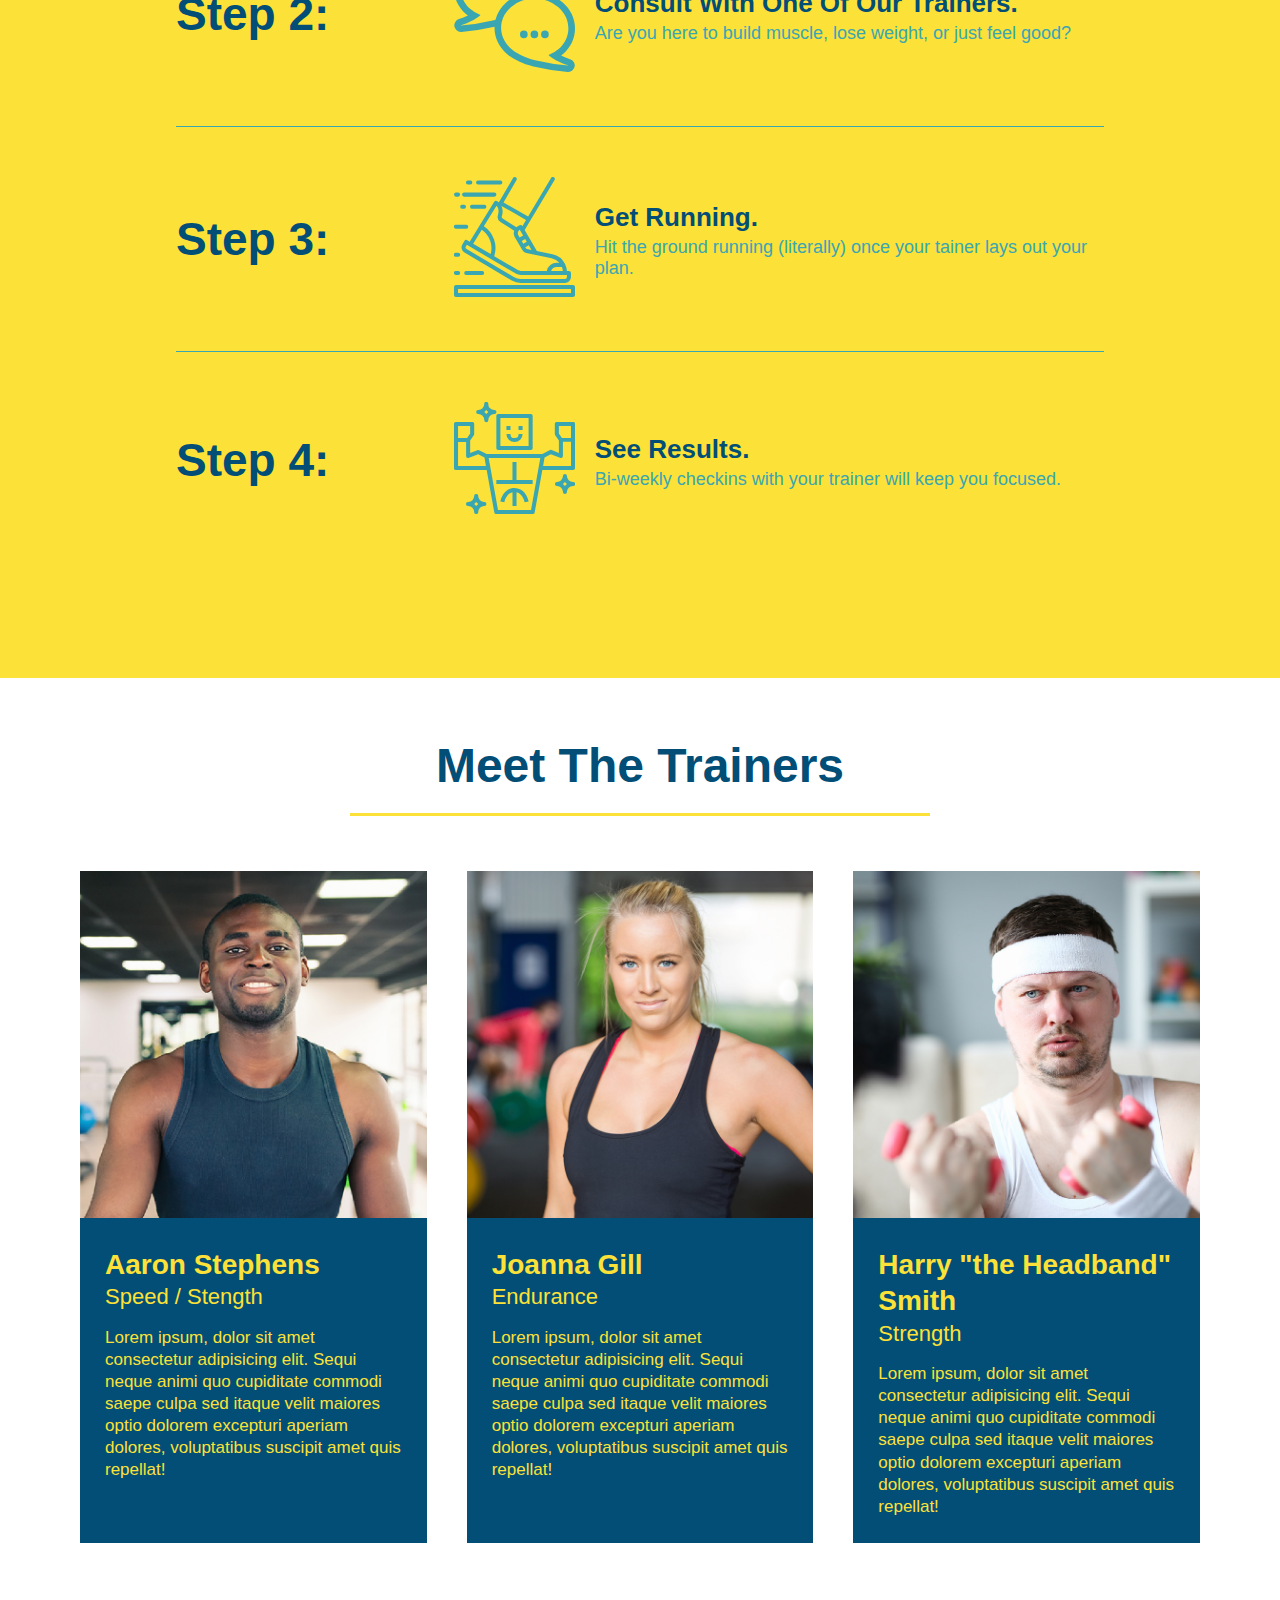
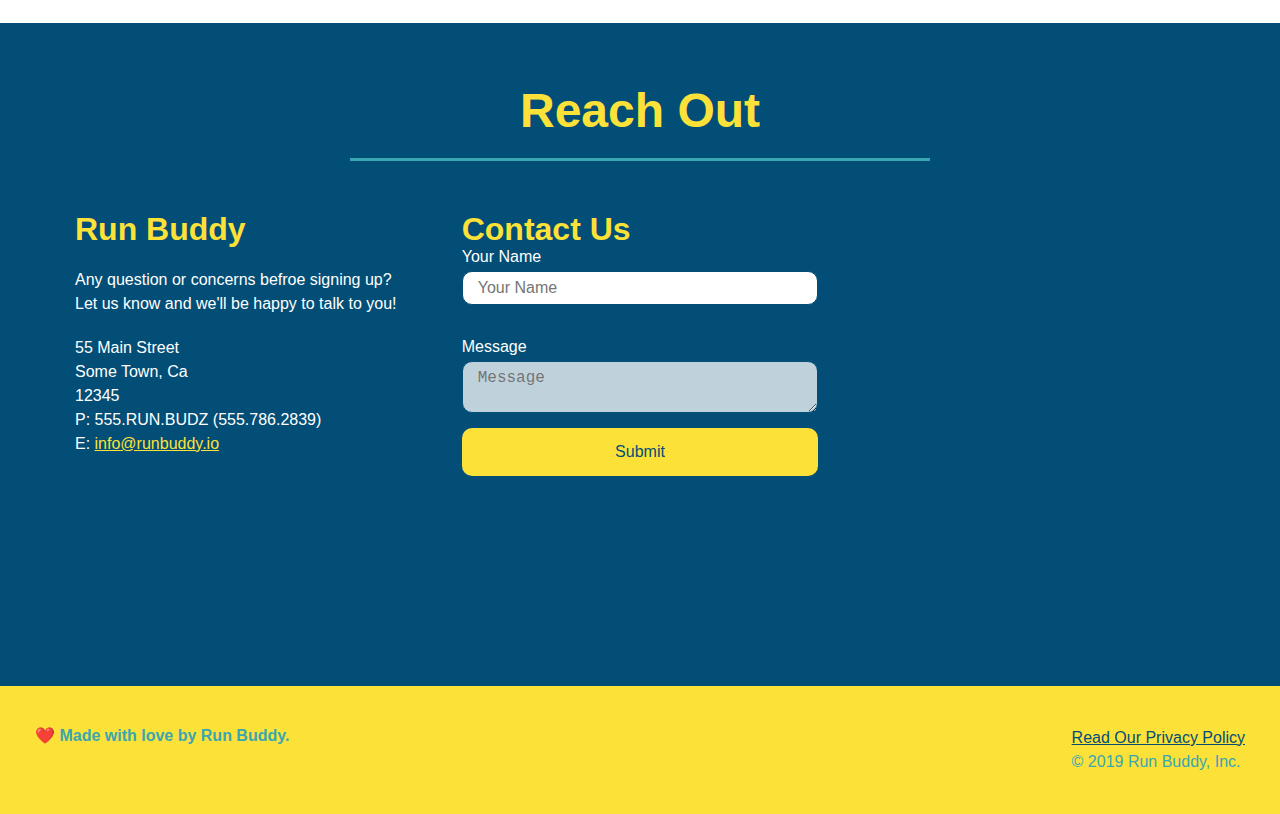
==== commit d7ecedf7: "final css touches" ====
--- a/index.html
+++ b/index.html
@@ -78,16 +78,20 @@
           />
           <p>
             Have you worked out with a trainer before?
-            <input type="radio" name="trainer-confirm" id="trainer-yes" />
-            <label for="trainer-yes">Yes</label>
-            <input type="radio" name="trainer-confirm" id="trainer-no" />
-            <label for="trainer-no">No</label>
-          </p>
-          <p>
-            <label for="checkbox">
-              I acknowledge that I am at least 18 years of age.
-            </label>
-            <input type="checkbox" name="checkpoint1" id="checkbox" />
+            <span class="radio-wrapper">
+              <input type="radio" name="trainer-confirm" id="trainer-yes" />
+              <label for="trainer-yes">Yes</label>
+            </span>
+            <span class="radio-wrapper">
+              <input type="radio" name="trainer-confirm" id="trainer-no" />
+              <label for="trainer-no">No</label>
+            </span>
+          </p>
+          <p>
+            <span class="checkbox-wrapper">
+              <input type="checkbox" name="age-confirm" id="checkbox" />
+              <label for="checkbox">I acknowledge that I am at least 18 years of age.</label>
+            </span>
           </p>
           <button type="submit">Get running!</button>
         </form>
--- a/assets/css/style.css
+++ b/assets/css/style.css
@@ -1,3 +1,8 @@
+:root {
+  --primary-color: #fce138;
+  --secondary-color: #024e76;
+  --tertiary-color: #39a6b2;
+}
 /*Browser default override*/
 * {
   margin: 0;
@@ -17,18 +22,28 @@
   display: flex;
   justify-content: space-between;
   flex-wrap: wrap;
+  position: -webkit-sticky;
+  position: sticky;
+  top: 0;
+  background-image: url(https://static.fullstack-bootcamp.com/module-2/flipped-hero-image.jpg);
+  background-size: cover;
+  background-position: 80%;
+  background-attachment: fixed;
+  background-position: 80%;
+  z-index: 9999;
 }
 
 /* Header Elements Style*/
 header h1 {
   font-weight: bold;
   font-size: 36px;
-  color: #fce138;
+  color: var(--primary-color);
   margin: 0;
+  text-shadow: 0 0 10px rgba(0, 0, 0, 0.5);
 }
 
 header a {
-  color: #fce138;
+  color: var(--primary-color);
   text-decoration: none;
 }
 
@@ -48,6 +63,14 @@
   padding: 10px 15px;
   font-weight: lighter;
   font-size: 1.55vw;
+  text-shadow: 0 0 10px rgba(0, 0, 0, 0.5);
+}
+
+header nav ul li a:hover {
+  background: var(--primary-color);
+  color: var(--secondary-color) 6;
+  border-radius: 15px;
+  text-shadow: none;
 }
 
 /* Hero syle*/
@@ -64,6 +87,8 @@
   justify-content: center;
   flex-wrap: wrap;
   align-items: flex-start;
+  background-attachment: fixed;
+  background-position: 80%;
 }
 
 .hero-cta {
@@ -78,15 +103,18 @@
 .hero-cta h2 {
   font-style: italic;
   font-size: 55px;
-  color: #fce138;
+  color: var(--primary-color);
+  text-shadow: 0 0 10px rgba(0, 0, 0, 0.5);
 }
 .hero-form {
-  background-color: #fce138;
   padding: 20px;
-  color: #024e76;
-  border: solid 3px #024e76;
+  color: var(--secondary-color);
+  border: solid 3px var(--secondary-color);
   width: 40%;
   margin: 3.5%;
+  box-shadow: 0 0 10px rgba(0, 0, 0, 0, 0.5);
+  background-color: rgba(252, 225, 56, 0.8);
+  border-radius: 15px;
 }
 
 .hero-form label {
@@ -103,30 +131,103 @@
 }
 
 .form-input {
-  border: 1px solid #024e76;
+  border: 1px solid var(--secondary-color);
   display: block;
   padding: 7px 15px;
   font-size: 16px;
-  color: #024e76;
+  color: var(--secondary-color);
   width: 100%;
   margin-bottom: 15px;
-}
-
-button {
-  background-color: #024e76;
-  color: #fce138;
+  border-radius: 10px;
+  background-color: rgba(255, 255, 255, 0.75);
+}
+
+.form-input:focus {
+  background-color: rgba(255, 255, 255, 1);
+  outline: none;
+}
+
+.hero-form button {
+  background-color: var(--secondary-color);
+  color: var(--primary-color);
   border: none;
   padding: 10px 20px;
   font-size: 16px;
-}
-
+  border-radius: 10px;
+}
+
+.hero-form button:hover {
+  background-color: #39a6b2;
+}
+/* code added to make customized checkbox buttons */
+.checkbox-wrapper input,
+.radio-wrapper input {
+  opacity: 0;
+}
+
+.checkbox-wrapper label,
+.radio-wrapper label {
+  position: relative;
+  left: 10px;
+  margin: 10px;
+  line-height: 1.6;
+}
+/*checkboxes for hero form*/
+.checkbox-wrapper label::before,
+.radio-wrapper label::before {
+  content: "";
+  height: 20px;
+  width: 20px;
+  background: rgba(255, 255, 255, 0.75);
+  border: 1px solid var(--secondary-color);
+  position: absolute;
+  top: -4px;
+  left: -30px;
+}
+
+.radio-wrapper label::after {
+  content: "";
+  width: 20px;
+  height: 20px;
+  border-radius: 50%;
+  background: var(--secondary-color);
+  position: absolute;
+  left: -29px;
+  top: -3px;
+}
+
+.checkbox-wrapper label::after {
+  content: "";
+  height: 6px;
+  width: 14px;
+  border-left: 2px solid #024e76;
+  border-bottom: 2px solid #024e76;
+  position: absolute;
+  left: -26px;
+  top: 1px;
+  transform: rotate(-58deg);
+}
+
+.radio-wrapper label::before {
+  border-radius: 50%;
+}
+
+.checkbox-wrapper input + label::after,
+.radio-wrapper input + label::after {
+  content: none;
+}
+
+.checkbox-wrapper input:checked + label::after,
+.radio-wrapper input:checked + label::after {
+  content: "";
+}
 /*heading styles*/
 
 .section-title {
   font-size: 48px;
   color: #024e76;
   border-bottom: 3px solid;
-  border-color: #fce138;
+  border-color: var(--primary-color);
   padding-bottom: 20px;
   text-align: center;
   margin: 0 auto 35px auto;
@@ -134,7 +235,7 @@
 }
 
 .primary-border {
-  border-color: #fce138;
+  border-color: var(--primary-color);
 }
 
 .secondary-border {
@@ -158,22 +259,25 @@
 /*what you do section styling*/
 
 .steps {
-  background: #fce138;
+  background: var(--primary-color);
 }
 
 .step {
   margin: 50px auto;
   padding-bottom: 50px;
   width: 80%;
-  border-bottom: 1px solid #39a6b2;
   display: flex;
   flex-wrap: wrap;
   align-items: center;
   justify-content: space-between;
 }
 
+.step:not(:last-child) {
+  border-bottom: 1px solid #39a6b2;
+}
+
 .step h3 {
-  color: #024e76;
+  color: var(--secondary-color);
   font-size: 46px;
   flex: 1 30%;
 }
@@ -201,7 +305,7 @@
 .step-text h4 {
   font-size: 26px;
   line-height: 1.5;
-  color: #024e76;
+  color: var(--secondary-color);
 }
 
 .trainers {
@@ -214,8 +318,8 @@
 .trainer {
   flex: 1;
   margin: 20px;
-  background: #024e76;
-  color: #fce138;
+  background: var(--secondary-color);
+  color: var(--primary-color);
 }
 
 .trainer img {
@@ -250,7 +354,7 @@
 }
 
 .contact {
-  background: #024e76;
+  background: var(--secondary-color);
 }
 
 .contact-info {
@@ -265,7 +369,7 @@
 }
 
 .contact h2 {
-  color: #fce138;
+  color: var(--primary-color);
 }
 
 .contact-info iframe {
@@ -277,7 +381,7 @@
 }
 
 .contact-info h3 {
-  color: #fce138;
+  color: var(--primary-color);
   font-size: 32px;
 }
 
@@ -291,33 +395,46 @@
 
 .contact-form input,
 .contact-form textarea {
-  border: 1px solid #024e76;
+  border: 1px solid var(--secondary-color);
   display: block;
   padding: 7px 15px;
   font-size: 16px;
-  color: #024e76;
+  color: var(--secondary-color);
   width: 100%;
   margin-bottom: 15px;
   margin-top: 5px;
+  border-radius: 10px;
+  background-color: rgba(255, 255, 255, 0.75);
+}
+
+.contact-form input,
+.contact-form textarea:focus {
+  background-color: rgba(255, 255, 255, 1);
 }
 
 .contact-form button {
   width: 100%;
   border: none;
-  background: #fce138;
-  color: #024e76;
+  background: var(--primary-color);
+  color: var(--secondary-color);
   text-align: center;
   padding: 15px 0;
   font-size: 16px;
+  border-radius: 10px;
+}
+
+.contact-form button:hover {
+  color: var(--primary-color);
+  background: #39a6b2;
 }
 
 .contact-info a {
-  color: #fce138;
+  color: var(--primary-color);
 }
 
 /* footer styling*/
 footer {
-  background: #fce138;
+  background: var(--primary-color);
   width: 100%;
   padding: 40px 35px;
   display: flex;
@@ -326,7 +443,7 @@
 }
 /*footer element styling*/
 footer h2 {
-  color: #024e76;
+  color: var(--secondary-color);
 }
 
 footer div {
@@ -334,7 +451,7 @@
 }
 
 footer a {
-  color: #024e76;
+  color: var(--secondary-color);
 }
 
 /* Media query for smaller desktop screens and screens smaller than 980px*/
@@ -342,6 +459,7 @@
   header {
     padding-bottom: 0;
     justify-content: center;
+    position: relative;
   }
 
   header h1 {
